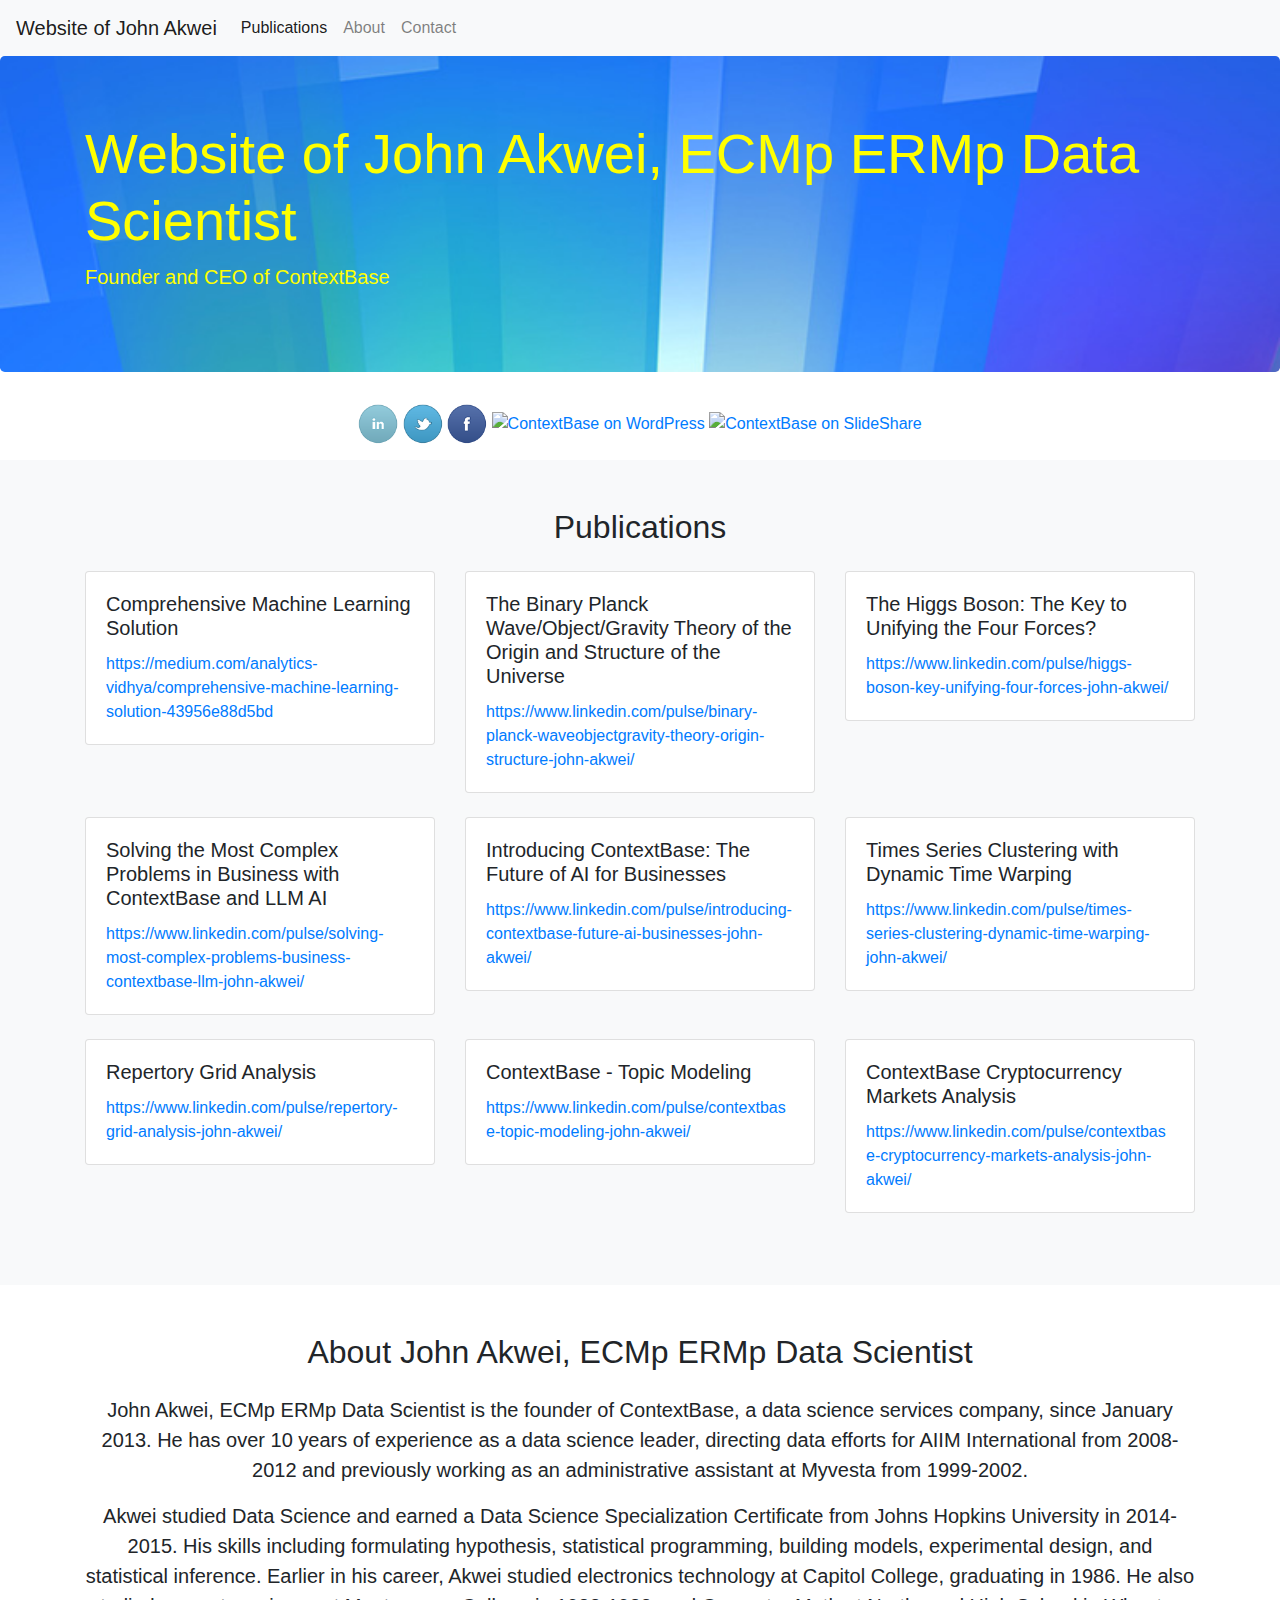
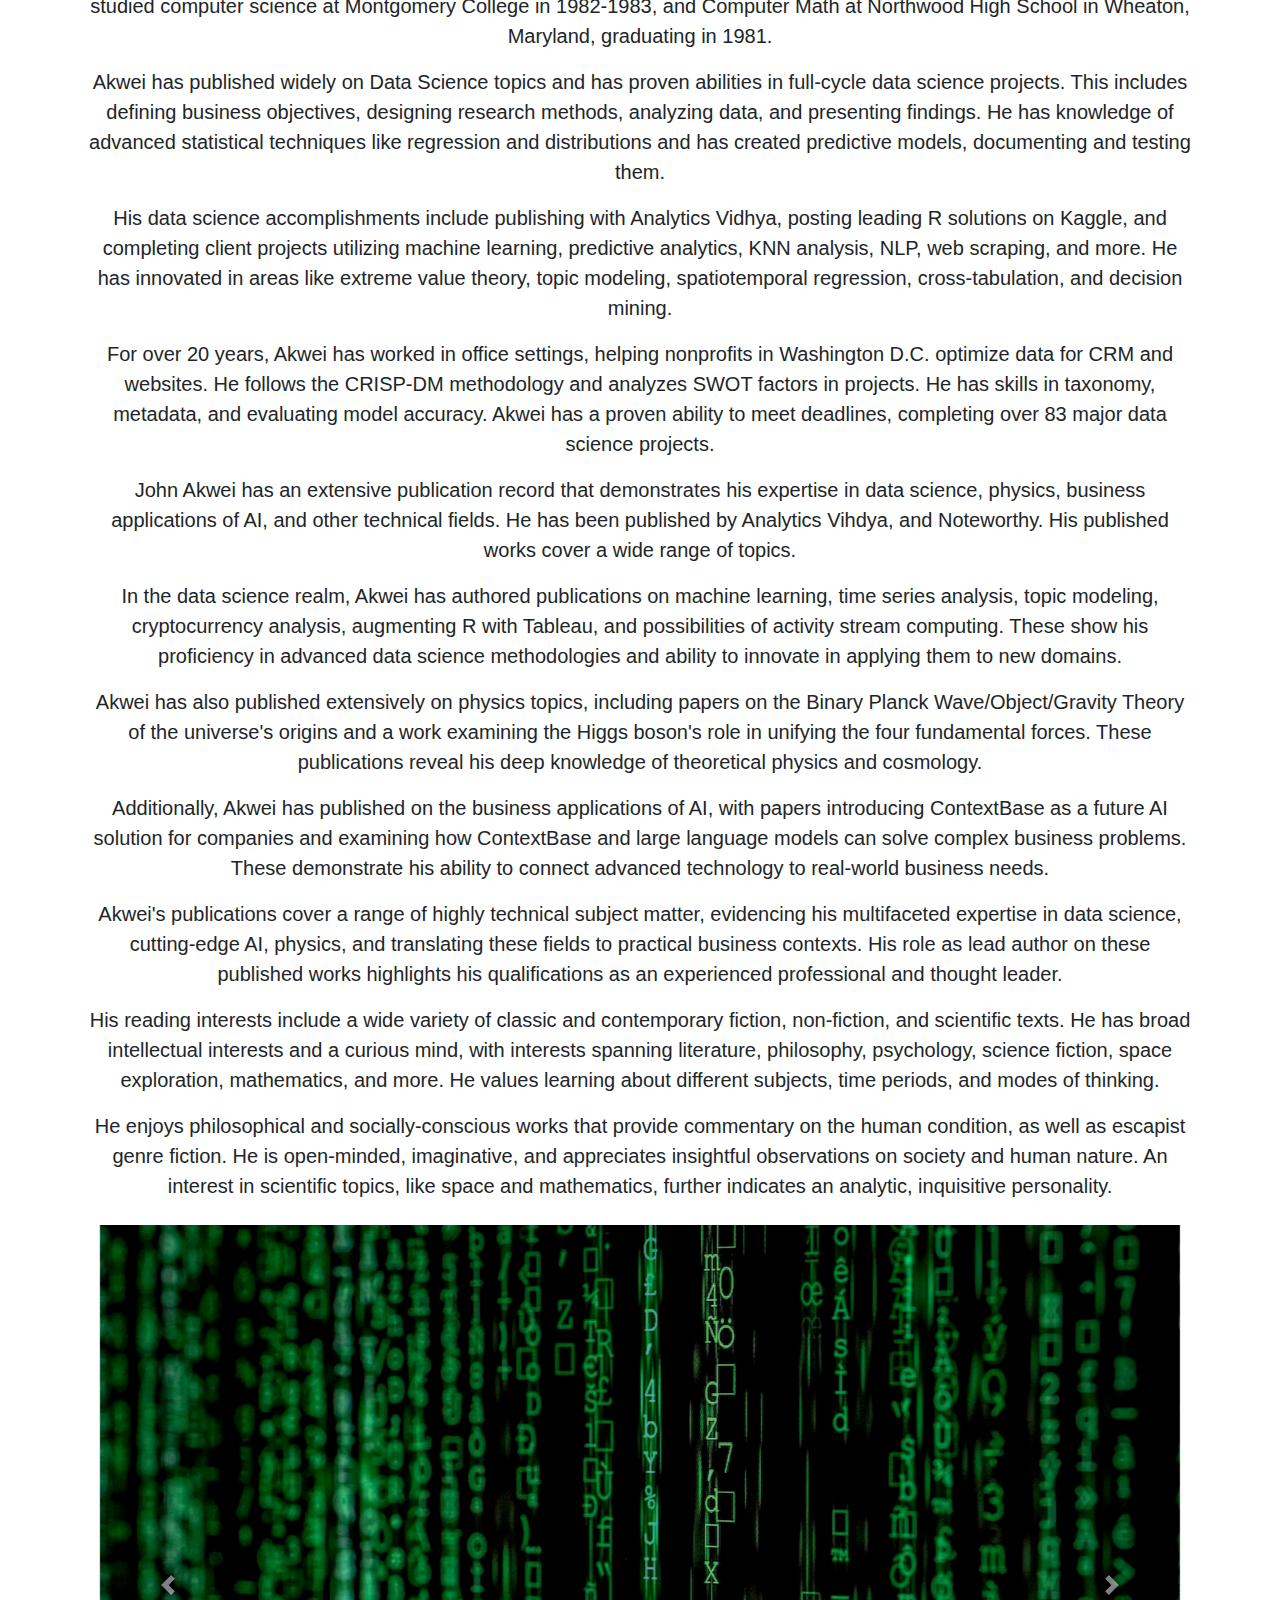
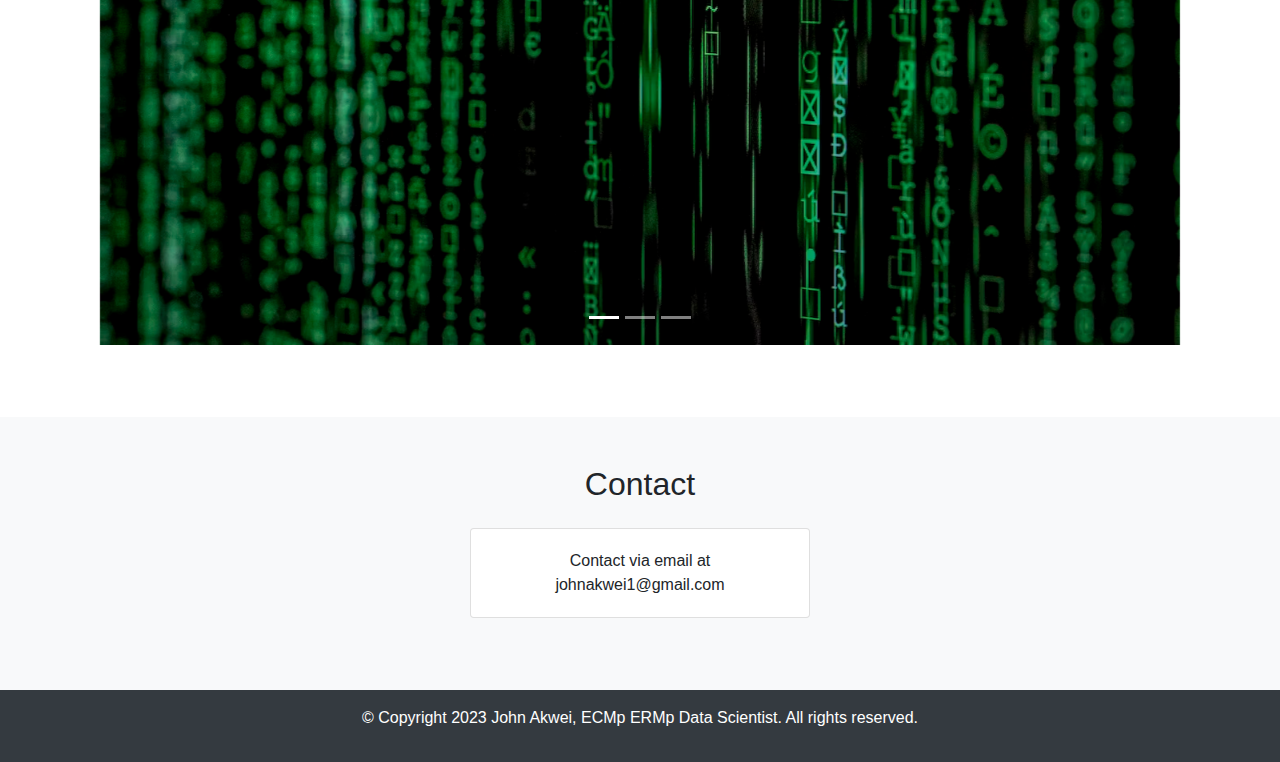
==== index.html @ b3f2490e "Update index.html" ====
<!DOCTYPE HTML>

<html>

<head>
<title>ContextBase</title>
<meta http-equiv="content-type" content="text/html; charset=utf-8" />
<meta name="description" content="ContextBase Website" />
<meta name="keywords" content="John Akwei, John St. Clair Akwei, j363j, ContextBase, AI, Artificial Intelligence, LLM, Data Scientist, R Language, Consulting, RStudio, Github, Shinyapps, ShinyDashboard, Rmd" />
<link rel="stylesheet" href="https://maxcdn.bootstrapcdn.com/bootstrap/4.0.0/css/bootstrap.min.css">
<script src="https://code.jquery.com/jquery-3.2.1.slim.min.js"></script>
<script src="https://maxcdn.bootstrapcdn.com/bootstrap/4.0.0/js/bootstrap.min.js"></script>
</head>

<body>
<!-- Navigation -->
<nav class="navbar navbar-expand-lg navbar-light bg-light">
  <a class="navbar-brand" href="#">Website of John Akwei</a>
  <button class="navbar-toggler" type="button" data-toggle="collapse" data-target="#navbarNav" aria-controls="navbarNav" aria-expanded="false" aria-label="Toggle navigation">
    <span class="navbar-toggler-icon"></span>
  </button>

  <div class="collapse navbar-collapse" id="navbarNav">
    <ul class="navbar-nav">
      <li class="nav-item active">
        <a class="nav-link" href="#publications">Publications<span class="sr-only">(current)</span></a>
      </li>
      <li class="nav-item">
        <a class="nav-link" href="#about">About</a>
      </li>
      <li class="nav-item">
        <a class="nav-link" href="#contact">Contact</a>
      </li>
    </ul>
  </div>
</nav>

<!-- Header -->
<!--<header class="jumbotron" style="background-image: url('https://images.unsplash.com/photo-1517694712202-14dd9538aa97?ixlib=rb-1.2.1&ixid=eyJhcHBfaWQiOjEyMDd9&auto=format&fit=crop&w=1350&q=80'); background-size: cover; color: yellow;">-->
<header class="jumbotron" style="background-image: url('images/crystal.jpg'); background-size: cover; color: yellow;">
  <div class="container">
    <h1 class="display-4">Website of John Akwei, ECMp ERMp Data Scientist</h1>
    <p class="lead">Founder and CEO of ContextBase</p>
  </div>
</header>

<!-- Social Media Buttons -->
<div class="container">
<p><center><a href="http://www.linkedin.com/company/contextbase" target="_blank"><img width="40" height="40" alt="ContextBase on LinkedIn" src="images/linkedin-icon.png" border="0"></a>
<a href="https://twitter.com/JohnAkwei" target="_blank"><img width="40" height="40" alt="ContextBase on Twitter" src="images/twitter-icon.png" border="0"></a>
<a href="http://www.facebook.com/Contextbase" target="_blank"><img width="40" height="40" alt="ContextBase on Facebook" src="images/facebook-icon.png" border="0"></a>
<a href="http://www.johnakwei1.wordpress.com" target="_blank"><img width="40" height="40" alt="ContextBase on WordPress" src="http://icons.iconarchive.com/icons/custom-icon-design/pretty-social-media/256/wordpress-icon.png" border="0"></a>
<a href="http://www.slideshare.net/JohnAkwei" target="_blank"><img width="40" height="40" alt="ContextBase on SlideShare" src="http://icons.iconarchive.com/icons/danleech/simple/1024/slideshare-icon.png" border="0"></a></center></p>
</div>

<!-- Publications -->
<section id="publications" class="bg-light py-5">
  <div class="container">
    <h2 class="text-center mb-4">Publications</h2>

    <div class="row">
      <div class="col-md-4">
        <div class="card mb-4 box-shadow">
          <div class="card-body">
            <h5 class="card-title">Comprehensive Machine Learning Solution</h5>
            <p class="card-text"><a href="https://medium.com/analytics-vidhya/comprehensive-machine-learning-solution-43956e88d5bd" target="_blank">https://medium.com/analytics-vidhya/comprehensive-machine-learning-solution-43956e88d5bd</a></p>
          </div>
        </div>
      </div>

      <div class="col-md-4">
        <div class="card mb-4 box-shadow">
          <div class="card-body">
            <h5 class="card-title">The Binary Planck Wave/Object/Gravity Theory of the Origin and Structure of the Universe</h5>  
            <p class="card-text"><a href="https://www.linkedin.com/pulse/binary-planck-waveobjectgravity-theory-origin-structure-john-akwei/" target="_blank">https://www.linkedin.com/pulse/binary-planck-waveobjectgravity-theory-origin-structure-john-akwei/</a></p>
          </div>
        </div>
      </div>
      
      <div class="col-md-4">
        <div class="card mb-4 box-shadow">
          <div class="card-body">
            <h5 class="card-title">The Higgs Boson: The Key to Unifying the Four Forces?</h5>
            <p class="card-text"><a href="https://www.linkedin.com/pulse/higgs-boson-key-unifying-four-forces-john-akwei/" target="_blank">https://www.linkedin.com/pulse/higgs-boson-key-unifying-four-forces-john-akwei/</a></p>
          </div>
        </div>
      </div>
    </div>

     <div class="row">
      <div class="col-md-4">
        <div class="card mb-4 box-shadow">
          <div class="card-body">
            <h5 class="card-title">Solving the Most Complex Problems in Business with ContextBase and LLM AI</h5>
            <p class="card-text"><a href="https://www.linkedin.com/pulse/solving-most-complex-problems-business-contextbase-llm-john-akwei/" target="_blank">https://www.linkedin.com/pulse/solving-most-complex-problems-business-contextbase-llm-john-akwei/</a></p>
          </div>
        </div>
      </div>

      <div class="col-md-4">
        <div class="card mb-4 box-shadow">
          <div class="card-body">
            <h5 class="card-title">Introducing ContextBase: The Future of AI for Businesses</h5>  
            <p class="card-text"><a href="https://www.linkedin.com/pulse/introducing-contextbase-future-ai-businesses-john-akwei/" target="_blank">https://www.linkedin.com/pulse/introducing-contextbase-future-ai-businesses-john-akwei/</a></p>
          </div>
        </div>
      </div>
      
      <div class="col-md-4">
        <div class="card mb-4 box-shadow">
          <div class="card-body">
            <h5 class="card-title">Times Series Clustering with Dynamic Time Warping</h5>
            <p class="card-text"><a href="https://www.linkedin.com/pulse/times-series-clustering-dynamic-time-warping-john-akwei/" target="_blank">https://www.linkedin.com/pulse/times-series-clustering-dynamic-time-warping-john-akwei/</a></p>
          </div>
        </div>
      </div>
    </div>

     <div class="row">
      <div class="col-md-4">
        <div class="card mb-4 box-shadow">
          <div class="card-body">
            <h5 class="card-title">Repertory Grid Analysis</h5>
            <p class="card-text"><a href="https://www.linkedin.com/pulse/repertory-grid-analysis-john-akwei/" target="_blank">https://www.linkedin.com/pulse/repertory-grid-analysis-john-akwei/</a></p>
          </div>
        </div>
      </div>

      <div class="col-md-4">
        <div class="card mb-4 box-shadow">
          <div class="card-body">
            <h5 class="card-title">ContextBase - Topic Modeling</h5>  
            <p class="card-text"><a href="https://www.linkedin.com/pulse/contextbase-topic-modeling-john-akwei/" target="_blank">https://www.linkedin.com/pulse/contextbase-topic-modeling-john-akwei/</a></p>
          </div>
        </div>
      </div>
      
      <div class="col-md-4">
        <div class="card mb-4 box-shadow">
          <div class="card-body">
            <h5 class="card-title">ContextBase Cryptocurrency Markets Analysis</h5>
            <p class="card-text"><a href="https://www.linkedin.com/pulse/contextbase-cryptocurrency-markets-analysis-john-akwei/" target="_blank">https://www.linkedin.com/pulse/contextbase-cryptocurrency-markets-analysis-john-akwei/</a></p>
          </div>
        </div>
      </div>
    </div>

  </div>
</section>

<!-- About -->
<section id="about" class="py-5">
  <div class="container">
    <h2 class="text-center mb-4">About John Akwei, ECMp ERMp Data Scientist</h2>
    <p class="lead text-center">John Akwei, ECMp ERMp Data Scientist is the founder of ContextBase, a data science services company, since January 2013. He has over 10 years of experience as a data science leader, directing data efforts for AIIM International from 2008-2012 and previously working as an administrative assistant at Myvesta from 1999-2002.</p>

<p class="lead text-center">Akwei studied Data Science and earned a Data Science Specialization Certificate from Johns Hopkins University in 2014-2015. His skills including formulating hypothesis, statistical programming, building models, experimental design, and statistical inference. Earlier in his career, Akwei studied electronics technology at Capitol College, graduating in 1986. He also studied computer science at Montgomery College in 1982-1983, and Computer Math at Northwood High School in Wheaton, Maryland, graduating in 1981.</p>

<p class="lead text-center">Akwei has published widely on Data Science topics and has proven abilities in full-cycle data science projects. This includes defining business objectives, designing research methods, analyzing data, and presenting findings. He has knowledge of advanced statistical techniques like regression and distributions and has created predictive models, documenting and testing them.</p>

<p class="lead text-center">His data science accomplishments include publishing with Analytics Vidhya, posting leading R solutions on Kaggle, and completing client projects utilizing machine learning, predictive analytics, KNN analysis, NLP, web scraping, and more. He has innovated in areas like extreme value theory, topic modeling, spatiotemporal regression, cross-tabulation, and decision mining.</p>

<p class="lead text-center">For over 20 years, Akwei has worked in office settings, helping nonprofits in Washington D.C. optimize data for CRM and websites. He follows the CRISP-DM methodology and analyzes SWOT factors in projects. He has skills in taxonomy, metadata, and evaluating model accuracy. Akwei has a proven ability to meet deadlines, completing over 83 major data science projects.</p>

<p class="lead text-center">John Akwei has an extensive publication record that demonstrates his expertise in data science, physics, business applications of AI, and other technical fields. He has been published by Analytics Vihdya, and Noteworthy. His published works cover a wide range of topics.</p>

<p class="lead text-center">In the data science realm, Akwei has authored publications on machine learning, time series analysis, topic modeling, cryptocurrency analysis, augmenting R with Tableau, and possibilities of activity stream computing. These show his proficiency in advanced data science methodologies and ability to innovate in applying them to new domains.</p>

<p class="lead text-center">Akwei has also published extensively on physics topics, including papers on the Binary Planck Wave/Object/Gravity Theory of the universe's origins and a work examining the Higgs boson's role in unifying the four fundamental forces. These publications reveal his deep knowledge of theoretical physics and cosmology.</p>

<p class="lead text-center">Additionally, Akwei has published on the business applications of AI, with papers introducing ContextBase as a future AI solution for companies and examining how ContextBase and large language models can solve complex business problems. These demonstrate his ability to connect advanced technology to real-world business needs.</p>

<p class="lead text-center">Akwei's publications cover a range of highly technical subject matter, evidencing his multifaceted expertise in data science, cutting-edge AI, physics, and translating these fields to practical business contexts. His role as lead author on these published works highlights his qualifications as an experienced professional and thought leader.</p>

<p class="lead text-center">His reading interests include a wide variety of classic and contemporary fiction, non-fiction, and scientific texts. He has broad intellectual interests and a curious mind, with interests spanning literature, philosophy, psychology, science fiction, space exploration, mathematics, and more. He values learning about different subjects, time periods, and modes of thinking.</p>

<p class="lead text-center">He enjoys philosophical and socially-conscious works that provide commentary on the human condition, as well as escapist genre fiction. He is open-minded, imaginative, and appreciates insightful observations on society and human nature. An interest in scientific topics, like space and mathematics, further indicates an analytic, inquisitive personality.</p>

    <div id="carouselIndicators" class="carousel slide my-4" data-ride="carousel">
      <ol class="carousel-indicators">
        <li data-target="#carouselIndicators" data-slide-to="0" class="active"></li>
        <li data-target="#carouselIndicators" data-slide-to="1"></li>
        <li data-target="#carouselIndicators" data-slide-to="2"></li>
      </ol>
      <div class="carousel-inner">
        <div class="carousel-item active">
          <img class="container" src="images/photo-1526374965328-7f61d4dc18c5.avif" alt="First slide">
        </div>
        <div class="carousel-item">
          <img class="container" src="images/photo-1498050108023-c5249f4df085.avif" alt="Second slide">
        </div>
        <div class="carousel-item">
          <img class="container" src="images/photo-1517694712202-14dd9538aa97.avif" alt="Third slide">
        </div>
      </div>
      <a class="carousel-control-prev" href="#carouselIndicators" role="button" data-slide="prev">
        <span class="carousel-control-prev-icon" aria-hidden="true"></span>
        <span class="sr-only">Previous</span>
      </a>
      <a class="carousel-control-next" href="#carouselIndicators" role="button" data-slide="next">
        <span class="carousel-control-next-icon" aria-hidden="true"></span>
        <span class="sr-only">Next</span>
      </a>
    </div>

  </div>
</section>

<!-- Contact -->
<section id="contact" class="bg-light py-5">
  <div class="container">
    <h2 class="text-center mb-4">Contact</h2>

    <center>
    <div class="col-md-4">
        <div class="card mb-4 box-shadow">
          <div class="card-body">
            <p class="card-text">Contact via email at johnakwei1@gmail.com</p>
          </div>
        </div>
    </div>
    </center>
    
    <!-- <form action="mailto:johnakwei1@gmail.com" method="post" enctype="text/plain">
      <div class="form-group">
        <label for="Name">Name</label>
        <input type="text" class="form-control" id="Name">
      </div>

      <div class="form-group">
        <label for="Email">Email</label>
        <input type="email" class="form-control" id="Email">
      </div>
      
      <div class="form-group">
        <label for="Message">Message</label>
        <textarea class="form-control" id="Message" rows="3"></textarea>
      </div>

      <button type="submit" class="btn btn-primary btn-block">Submit</button>
    </form>  -->
  </div>
</section>

<!-- Footer -->
<footer class="py-3 bg-dark text-white">
  <div class="container">
    <p class="text-center">
      &copy; Copyright 2023 John Akwei, ECMp ERMp Data Scientist. All rights reserved.
    </p> 
  </div>
</footer>

<!-- The key changes:

- Use Bootstrap for responsive navbar, grids, cards and forms 
- Add carousel for images
- Improve styling and spacing with sections, bg colors, py-5 etc
- Simplify content
- Use Unsplash images for demo
- Add contact form

This improves the overall responsive design, styling, content structure and interactivity. Additional enhancements could be made as well. -->

</body>
</html>
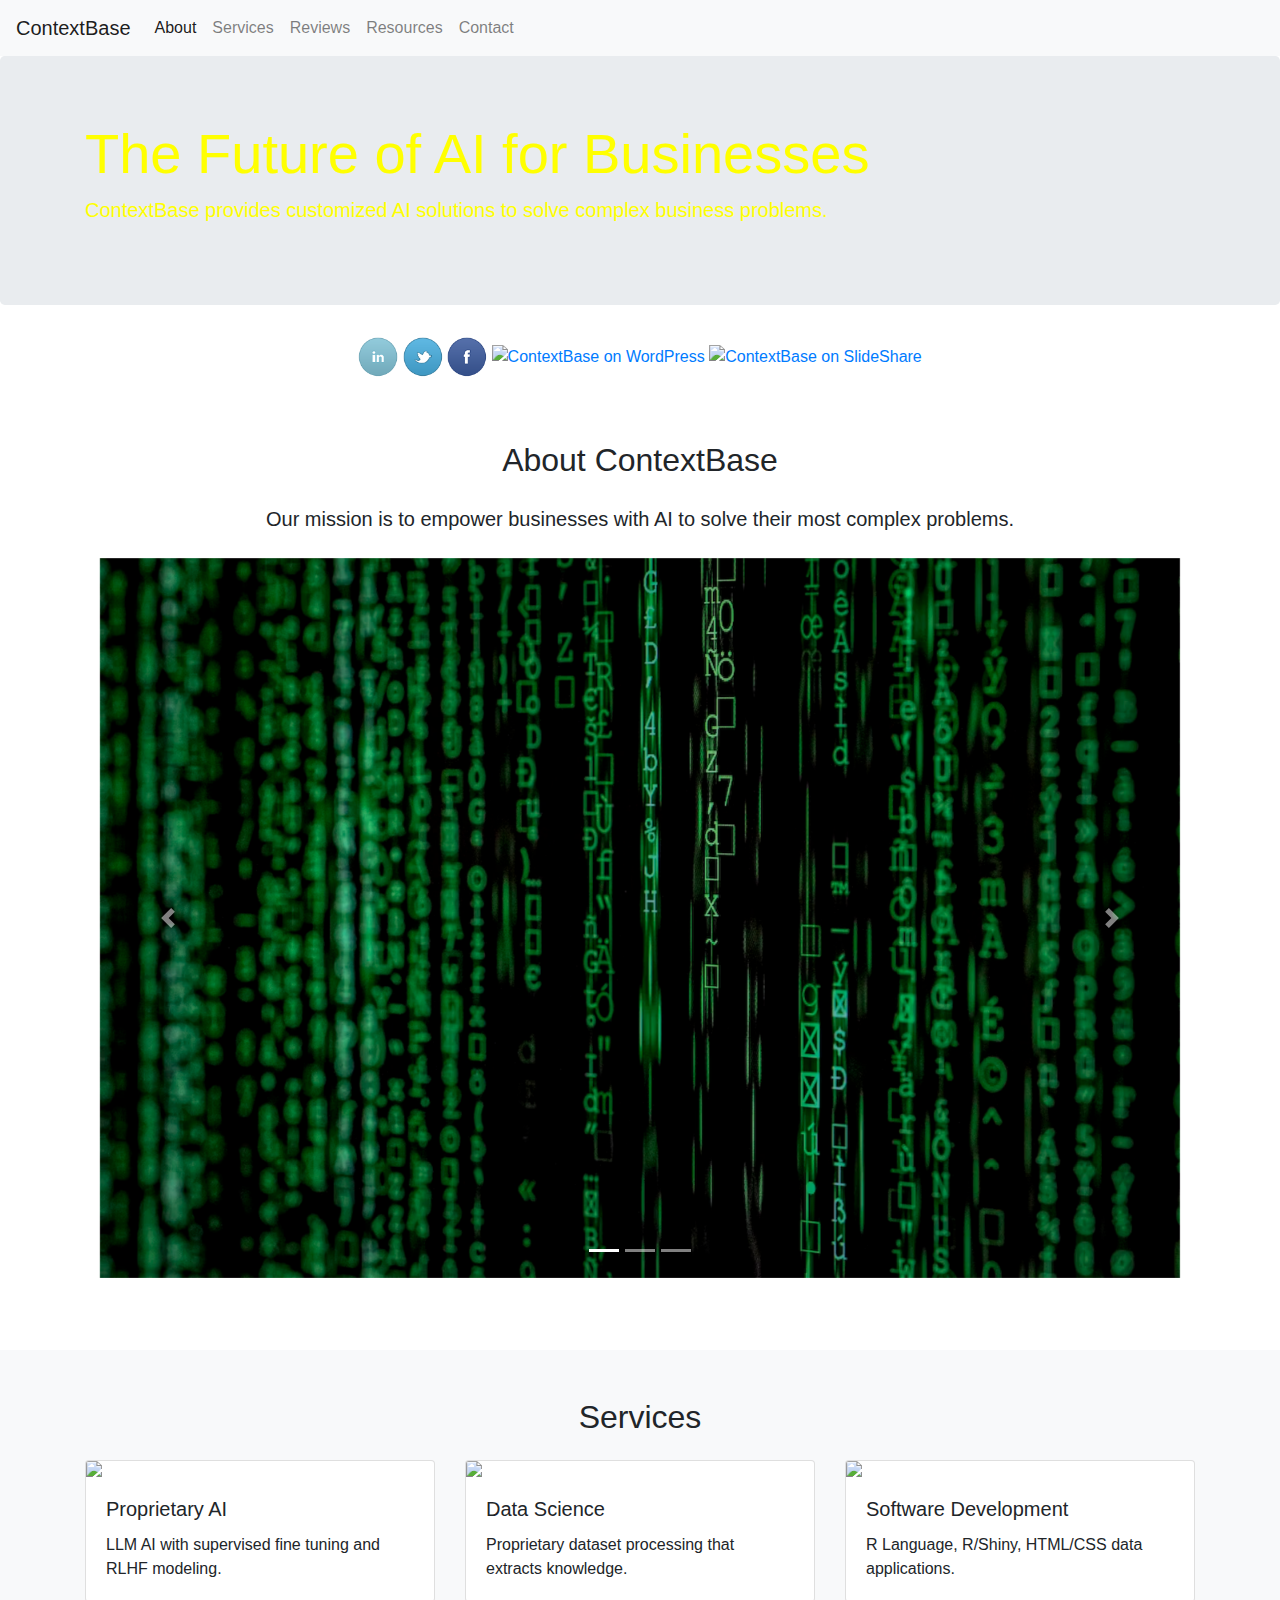
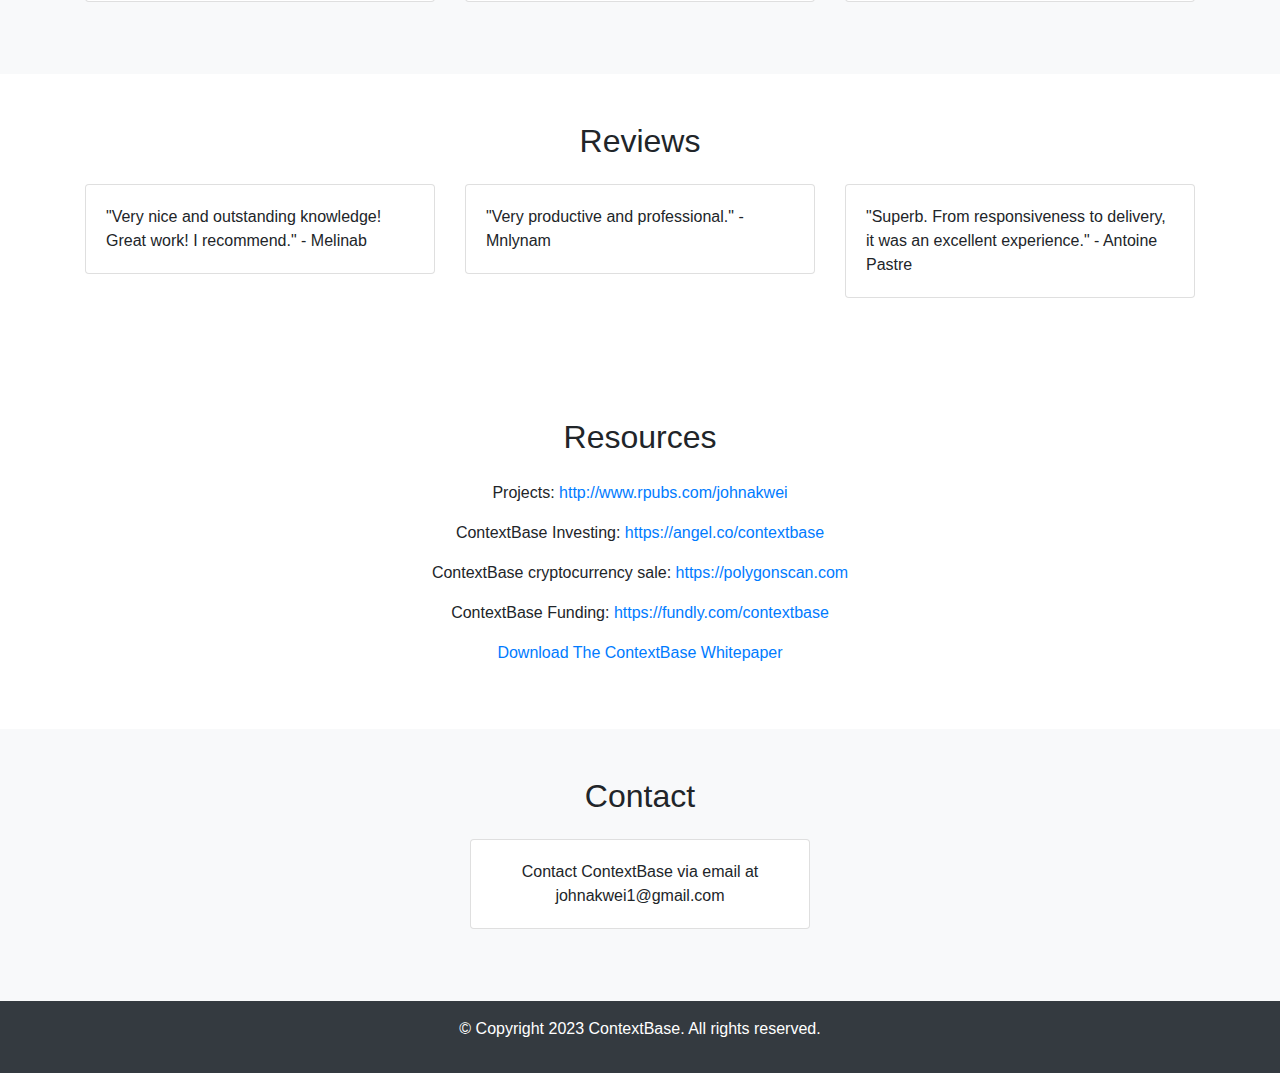
==== commit e1693060: "Update index.html" ====
--- a/index.html
+++ b/index.html
@@ -6,7 +6,7 @@
 <title>ContextBase</title>
 <meta http-equiv="content-type" content="text/html; charset=utf-8" />
 <meta name="description" content="ContextBase Website" />
-<meta name="keywords" content="John Akwei, John St. Clair Akwei, j363j, ContextBase, AI, Artificial Intelligence, LLM, Data Scientist, R Language, Consulting, RStudio, Github, Shinyapps, ShinyDashboard, Rmd" />
+<meta name="keywords" content="John Akwei, ContextBase, AI, Artificial Intelligence, Proprietary AI, LLM, SFT, RLHF, Data Science, R Language, Consulting, RStudio, Github, Shinyapps, ShinyDashboard, Rmd" />
 <link rel="stylesheet" href="https://maxcdn.bootstrapcdn.com/bootstrap/4.0.0/css/bootstrap.min.css">
 <script src="https://code.jquery.com/jquery-3.2.1.slim.min.js"></script>
 <script src="https://maxcdn.bootstrapcdn.com/bootstrap/4.0.0/js/bootstrap.min.js"></script>
@@ -15,7 +15,7 @@
 <body>
 <!-- Navigation -->
 <nav class="navbar navbar-expand-lg navbar-light bg-light">
-  <a class="navbar-brand" href="#">Website of John Akwei</a>
+  <a class="navbar-brand" href="#">ContextBase</a>
   <button class="navbar-toggler" type="button" data-toggle="collapse" data-target="#navbarNav" aria-controls="navbarNav" aria-expanded="false" aria-label="Toggle navigation">
     <span class="navbar-toggler-icon"></span>
   </button>
@@ -23,10 +23,16 @@
   <div class="collapse navbar-collapse" id="navbarNav">
     <ul class="navbar-nav">
       <li class="nav-item active">
-        <a class="nav-link" href="#publications">Publications<span class="sr-only">(current)</span></a>
-      </li>
-      <li class="nav-item">
-        <a class="nav-link" href="#about">About</a>
+        <a class="nav-link" href="#about">About <span class="sr-only">(current)</span></a>
+      </li>
+      <li class="nav-item">
+        <a class="nav-link" href="#services">Services</a>
+      </li>
+      <li class="nav-item">
+        <a class="nav-link" href="#reviews">Reviews</a>
+      </li>
+      <li class="nav-item">
+        <a class="nav-link" href="#resources">Resources</a>
       </li>
       <li class="nav-item">
         <a class="nav-link" href="#contact">Contact</a>
@@ -36,11 +42,10 @@
 </nav>
 
 <!-- Header -->
-<!--<header class="jumbotron" style="background-image: url('https://images.unsplash.com/photo-1517694712202-14dd9538aa97?ixlib=rb-1.2.1&ixid=eyJhcHBfaWQiOjEyMDd9&auto=format&fit=crop&w=1350&q=80'); background-size: cover; color: yellow;">-->
-<header class="jumbotron" style="background-image: url('images/crystal.jpg'); background-size: cover; color: yellow;">
-  <div class="container">
-    <h1 class="display-4">Website of John Akwei, ECMp ERMp Data Scientist</h1>
-    <p class="lead">Founder and CEO of ContextBase</p>
+<header class="jumbotron" style="background-image: url('https://images.unsplash.com/photo-1517694712202-14dd9538aa97?ixlib=rb-1.2.1&ixid=eyJhcHBfaWQiOjEyMDd9&auto=format&fit=crop&w=1350&q=80'); background-size: cover; color: yellow;">
+  <div class="container">
+    <h1 class="display-4">The Future of AI for Businesses</h1>
+    <p class="lead">ContextBase provides customized AI solutions to solve complex business problems.</p>
   </div>
 </header>
 
@@ -53,128 +58,11 @@
 <a href="http://www.slideshare.net/JohnAkwei" target="_blank"><img width="40" height="40" alt="ContextBase on SlideShare" src="http://icons.iconarchive.com/icons/danleech/simple/1024/slideshare-icon.png" border="0"></a></center></p>
 </div>
 
-<!-- Publications -->
-<section id="publications" class="bg-light py-5">
-  <div class="container">
-    <h2 class="text-center mb-4">Publications</h2>
-
-    <div class="row">
-      <div class="col-md-4">
-        <div class="card mb-4 box-shadow">
-          <div class="card-body">
-            <h5 class="card-title">Comprehensive Machine Learning Solution</h5>
-            <p class="card-text"><a href="https://medium.com/analytics-vidhya/comprehensive-machine-learning-solution-43956e88d5bd" target="_blank">https://medium.com/analytics-vidhya/comprehensive-machine-learning-solution-43956e88d5bd</a></p>
-          </div>
-        </div>
-      </div>
-
-      <div class="col-md-4">
-        <div class="card mb-4 box-shadow">
-          <div class="card-body">
-            <h5 class="card-title">The Binary Planck Wave/Object/Gravity Theory of the Origin and Structure of the Universe</h5>  
-            <p class="card-text"><a href="https://www.linkedin.com/pulse/binary-planck-waveobjectgravity-theory-origin-structure-john-akwei/" target="_blank">https://www.linkedin.com/pulse/binary-planck-waveobjectgravity-theory-origin-structure-john-akwei/</a></p>
-          </div>
-        </div>
-      </div>
-      
-      <div class="col-md-4">
-        <div class="card mb-4 box-shadow">
-          <div class="card-body">
-            <h5 class="card-title">The Higgs Boson: The Key to Unifying the Four Forces?</h5>
-            <p class="card-text"><a href="https://www.linkedin.com/pulse/higgs-boson-key-unifying-four-forces-john-akwei/" target="_blank">https://www.linkedin.com/pulse/higgs-boson-key-unifying-four-forces-john-akwei/</a></p>
-          </div>
-        </div>
-      </div>
-    </div>
-
-     <div class="row">
-      <div class="col-md-4">
-        <div class="card mb-4 box-shadow">
-          <div class="card-body">
-            <h5 class="card-title">Solving the Most Complex Problems in Business with ContextBase and LLM AI</h5>
-            <p class="card-text"><a href="https://www.linkedin.com/pulse/solving-most-complex-problems-business-contextbase-llm-john-akwei/" target="_blank">https://www.linkedin.com/pulse/solving-most-complex-problems-business-contextbase-llm-john-akwei/</a></p>
-          </div>
-        </div>
-      </div>
-
-      <div class="col-md-4">
-        <div class="card mb-4 box-shadow">
-          <div class="card-body">
-            <h5 class="card-title">Introducing ContextBase: The Future of AI for Businesses</h5>  
-            <p class="card-text"><a href="https://www.linkedin.com/pulse/introducing-contextbase-future-ai-businesses-john-akwei/" target="_blank">https://www.linkedin.com/pulse/introducing-contextbase-future-ai-businesses-john-akwei/</a></p>
-          </div>
-        </div>
-      </div>
-      
-      <div class="col-md-4">
-        <div class="card mb-4 box-shadow">
-          <div class="card-body">
-            <h5 class="card-title">Times Series Clustering with Dynamic Time Warping</h5>
-            <p class="card-text"><a href="https://www.linkedin.com/pulse/times-series-clustering-dynamic-time-warping-john-akwei/" target="_blank">https://www.linkedin.com/pulse/times-series-clustering-dynamic-time-warping-john-akwei/</a></p>
-          </div>
-        </div>
-      </div>
-    </div>
-
-     <div class="row">
-      <div class="col-md-4">
-        <div class="card mb-4 box-shadow">
-          <div class="card-body">
-            <h5 class="card-title">Repertory Grid Analysis</h5>
-            <p class="card-text"><a href="https://www.linkedin.com/pulse/repertory-grid-analysis-john-akwei/" target="_blank">https://www.linkedin.com/pulse/repertory-grid-analysis-john-akwei/</a></p>
-          </div>
-        </div>
-      </div>
-
-      <div class="col-md-4">
-        <div class="card mb-4 box-shadow">
-          <div class="card-body">
-            <h5 class="card-title">ContextBase - Topic Modeling</h5>  
-            <p class="card-text"><a href="https://www.linkedin.com/pulse/contextbase-topic-modeling-john-akwei/" target="_blank">https://www.linkedin.com/pulse/contextbase-topic-modeling-john-akwei/</a></p>
-          </div>
-        </div>
-      </div>
-      
-      <div class="col-md-4">
-        <div class="card mb-4 box-shadow">
-          <div class="card-body">
-            <h5 class="card-title">ContextBase Cryptocurrency Markets Analysis</h5>
-            <p class="card-text"><a href="https://www.linkedin.com/pulse/contextbase-cryptocurrency-markets-analysis-john-akwei/" target="_blank">https://www.linkedin.com/pulse/contextbase-cryptocurrency-markets-analysis-john-akwei/</a></p>
-          </div>
-        </div>
-      </div>
-    </div>
-
-  </div>
-</section>
-
 <!-- About -->
 <section id="about" class="py-5">
   <div class="container">
-    <h2 class="text-center mb-4">About John Akwei, ECMp ERMp Data Scientist</h2>
-    <p class="lead text-center">John Akwei, ECMp ERMp Data Scientist is the founder of ContextBase, a data science services company, since January 2013. He has over 10 years of experience as a data science leader, directing data efforts for AIIM International from 2008-2012 and previously working as an administrative assistant at Myvesta from 1999-2002.</p>
-
-<p class="lead text-center">Akwei studied Data Science and earned a Data Science Specialization Certificate from Johns Hopkins University in 2014-2015. His skills including formulating hypothesis, statistical programming, building models, experimental design, and statistical inference. Earlier in his career, Akwei studied electronics technology at Capitol College, graduating in 1986. He also studied computer science at Montgomery College in 1982-1983, and Computer Math at Northwood High School in Wheaton, Maryland, graduating in 1981.</p>
-
-<p class="lead text-center">Akwei has published widely on Data Science topics and has proven abilities in full-cycle data science projects. This includes defining business objectives, designing research methods, analyzing data, and presenting findings. He has knowledge of advanced statistical techniques like regression and distributions and has created predictive models, documenting and testing them.</p>
-
-<p class="lead text-center">His data science accomplishments include publishing with Analytics Vidhya, posting leading R solutions on Kaggle, and completing client projects utilizing machine learning, predictive analytics, KNN analysis, NLP, web scraping, and more. He has innovated in areas like extreme value theory, topic modeling, spatiotemporal regression, cross-tabulation, and decision mining.</p>
-
-<p class="lead text-center">For over 20 years, Akwei has worked in office settings, helping nonprofits in Washington D.C. optimize data for CRM and websites. He follows the CRISP-DM methodology and analyzes SWOT factors in projects. He has skills in taxonomy, metadata, and evaluating model accuracy. Akwei has a proven ability to meet deadlines, completing over 83 major data science projects.</p>
-
-<p class="lead text-center">John Akwei has an extensive publication record that demonstrates his expertise in data science, physics, business applications of AI, and other technical fields. He has been published by Analytics Vihdya, and Noteworthy. His published works cover a wide range of topics.</p>
-
-<p class="lead text-center">In the data science realm, Akwei has authored publications on machine learning, time series analysis, topic modeling, cryptocurrency analysis, augmenting R with Tableau, and possibilities of activity stream computing. These show his proficiency in advanced data science methodologies and ability to innovate in applying them to new domains.</p>
-
-<p class="lead text-center">Akwei has also published extensively on physics topics, including papers on the Binary Planck Wave/Object/Gravity Theory of the universe's origins and a work examining the Higgs boson's role in unifying the four fundamental forces. These publications reveal his deep knowledge of theoretical physics and cosmology.</p>
-
-<p class="lead text-center">Additionally, Akwei has published on the business applications of AI, with papers introducing ContextBase as a future AI solution for companies and examining how ContextBase and large language models can solve complex business problems. These demonstrate his ability to connect advanced technology to real-world business needs.</p>
-
-<p class="lead text-center">Akwei's publications cover a range of highly technical subject matter, evidencing his multifaceted expertise in data science, cutting-edge AI, physics, and translating these fields to practical business contexts. His role as lead author on these published works highlights his qualifications as an experienced professional and thought leader.</p>
-
-<p class="lead text-center">His reading interests include a wide variety of classic and contemporary fiction, non-fiction, and scientific texts. He has broad intellectual interests and a curious mind, with interests spanning literature, philosophy, psychology, science fiction, space exploration, mathematics, and more. He values learning about different subjects, time periods, and modes of thinking.</p>
-
-<p class="lead text-center">He enjoys philosophical and socially-conscious works that provide commentary on the human condition, as well as escapist genre fiction. He is open-minded, imaginative, and appreciates insightful observations on society and human nature. An interest in scientific topics, like space and mathematics, further indicates an analytic, inquisitive personality.</p>
+    <h2 class="text-center mb-4">About ContextBase</h2>
+    <p class="lead text-center">Our mission is to empower businesses with AI to solve their most complex problems.</p>
 
     <div id="carouselIndicators" class="carousel slide my-4" data-ride="carousel">
       <ol class="carousel-indicators">
@@ -206,6 +94,96 @@
   </div>
 </section>
 
+<!-- Services -->
+<section id="services" class="bg-light py-5">
+  <div class="container">
+    <h2 class="text-center mb-4">Services</h2>
+
+    <div class="row">
+      <div class="col-md-4">
+        <div class="card mb-4 box-shadow">
+          <img class="card-img-top" src="https://images.unsplash.com/photo-1526374965328-7f61d4dc18c5?ixlib=rb-1.2.1&ixid=eyJhcHBfaWQiOjEyMDd9&auto=format&fit=crop&w=1350&q=80">
+          <div class="card-body">
+            <h5 class="card-title">Proprietary AI</h5>
+            <p class="card-text">LLM AI with supervised fine tuning and RLHF modeling.</p>
+          </div>
+        </div>
+      </div>
+
+      <div class="col-md-4">
+        <div class="card mb-4 box-shadow">
+          <img class="card-img-top" src="https://images.unsplash.com/photo-1498050108023-c5249f4df085?ixlib=rb-1.2.1&ixid=eyJhcHBfaWQiOjEyMDd9&auto=format&fit=crop&w=1352&q=80">
+          <div class="card-body">
+            <h5 class="card-title">Data Science</h5>  
+            <p class="card-text">Proprietary dataset processing that extracts knowledge.</p>
+          </div>
+        </div>
+      </div>
+      
+      <div class="col-md-4">
+        <div class="card mb-4 box-shadow">
+          <img class="card-img-top" src="https://images.unsplash.com/photo-1517694712202-14dd9538aa97?ixlib=rb-1.2.1&auto=format&fit=crop&w=1350&q=80">
+          <div class="card-body">
+            <h5 class="card-title">Software Development</h5>
+            <p class="card-text">R Language, R/Shiny, HTML/CSS data applications.</p>
+          </div>
+        </div>
+      </div>
+    </div>
+
+  </div>
+</section>
+
+<!-- Reviews -->
+<section id="reviews" class="py-5">
+  <div class="container">
+    <h2 class="text-center mb-4">Reviews</h2>
+
+    <div class="row">
+      <div class="col-md-4">
+        <div class="card mb-4 box-shadow">
+          <div class="card-body">
+            <p class="card-text">"Very nice and outstanding knowledge! Great work! I recommend." - Melinab</p>
+          </div>
+        </div>
+      </div>
+
+      <div class="col-md-4">
+        <div class="card mb-4 box-shadow">
+          <div class="card-body">
+            <p class="card-text">"Very productive and professional." - Mnlynam</p>
+          </div>
+        </div>
+      </div>
+
+      <div class="col-md-4">
+        <div class="card mb-4 box-shadow">
+          <div class="card-body">
+            <p class="card-text">"Superb. From responsiveness to delivery, it was an excellent experience." - Antoine Pastre</p>
+          </div>
+        </div>
+      </div>
+
+    </div>
+
+  </div>
+</section>
+
+<!-- Resources -->
+<section id="resources" class="py-5">
+<div class="container">
+<h2 class="text-center mb-4">Resources</h2>
+<center>
+<p>Projects: <a href="http://www.rpubs.com/johnakwei" target="_blank">http://www.rpubs.com/johnakwei</a></p>
+<p>ContextBase Investing: <a href="https://angel.co/contextbase" target="_blank">https://angel.co/contextbase</a></p>
+<p>ContextBase cryptocurrency sale: <a href="https://polygonscan.com/tx/0xa164bb7dc63ea456542ce80f4663c4f861b0daa81969a61fa5336e724fa34a89#eventlog" target="_blank">
+https://polygonscan.com</a></p>
+<p>ContextBase Funding: <a href="https://fundly.com/contextbase" target="_blank">https://fundly.com/contextbase</a></p>
+<p><a href="https://github.com/ContextBase/contextbase.github.io/blob/master/ContextBase%20-%20White%20Paper.pdf" target="_blank" download="ContextBase - White Paper.pdf">Download The ContextBase Whitepaper</a></p>
+</center>
+</div>
+</section>
+
 <!-- Contact -->
 <section id="contact" class="bg-light py-5">
   <div class="container">
@@ -215,7 +193,7 @@
     <div class="col-md-4">
         <div class="card mb-4 box-shadow">
           <div class="card-body">
-            <p class="card-text">Contact via email at johnakwei1@gmail.com</p>
+            <p class="card-text">Contact ContextBase via email at johnakwei1@gmail.com</p>
           </div>
         </div>
     </div>
@@ -246,7 +224,7 @@
 <footer class="py-3 bg-dark text-white">
   <div class="container">
     <p class="text-center">
-      &copy; Copyright 2023 John Akwei, ECMp ERMp Data Scientist. All rights reserved.
+      &copy; Copyright 2023 ContextBase. All rights reserved.
     </p> 
   </div>
 </footer>
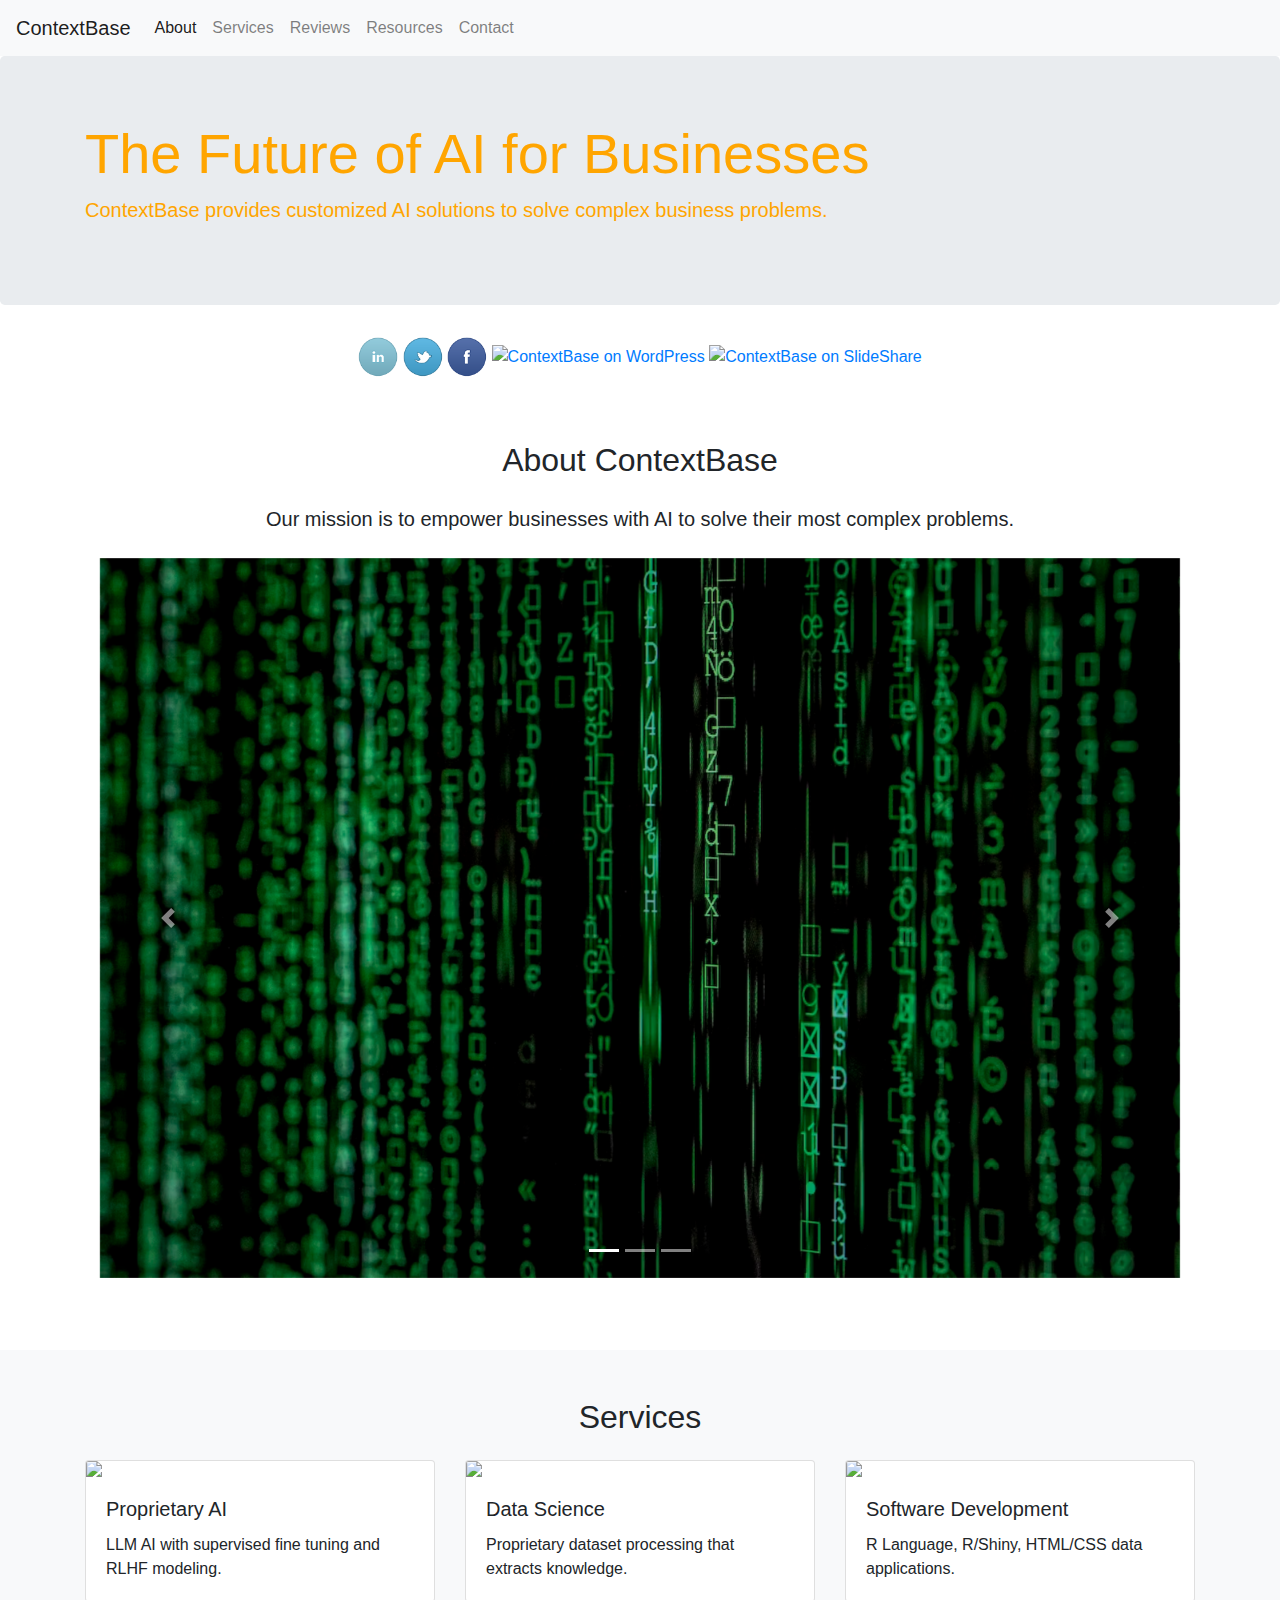
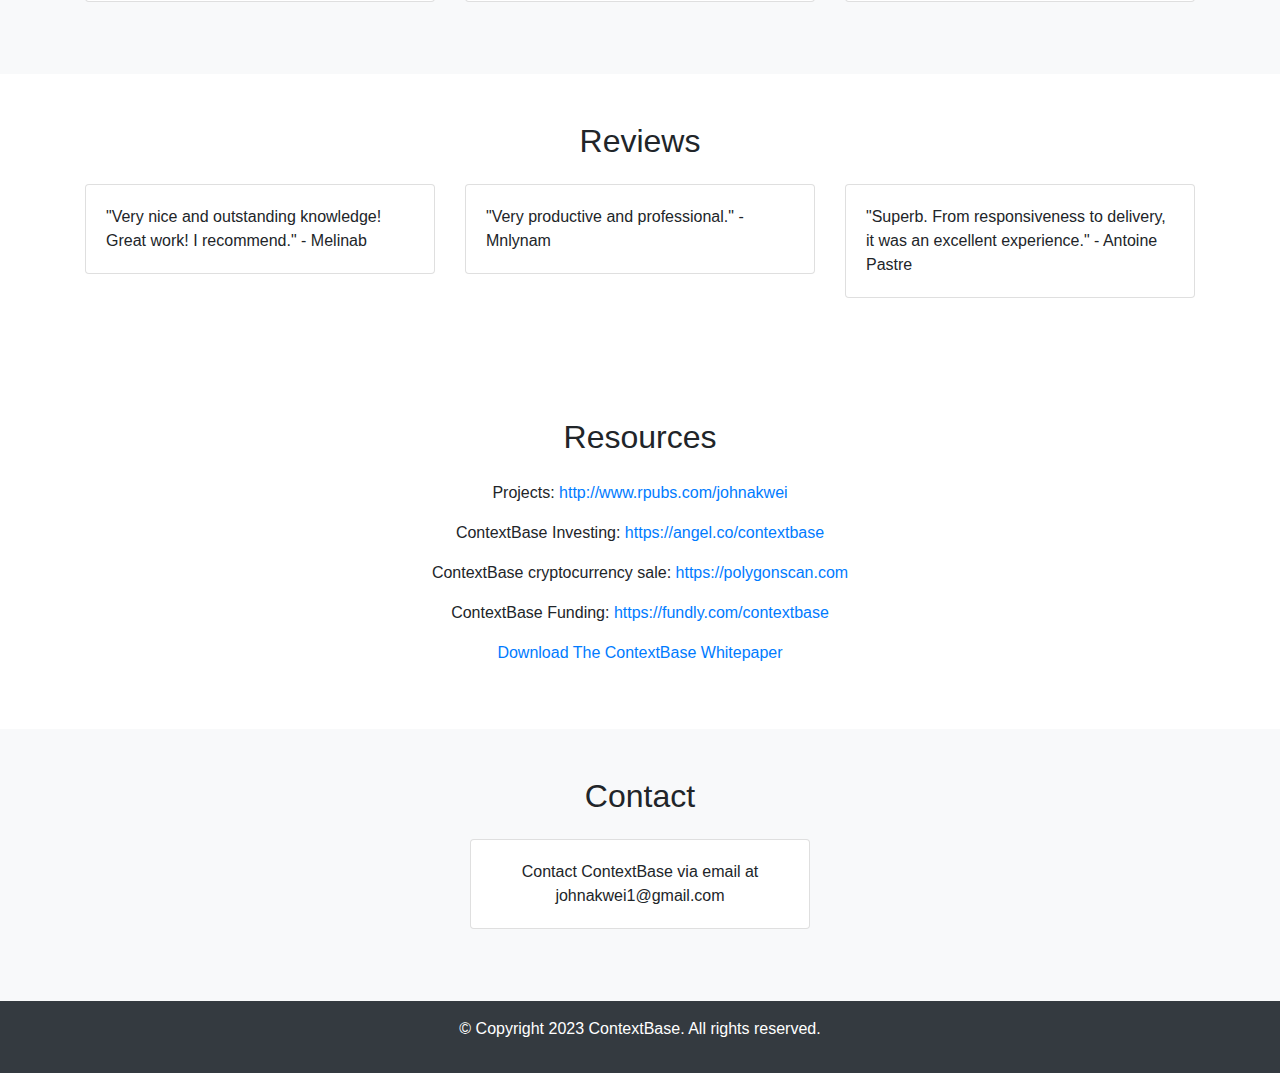
==== commit 5c343f26: "Update index.html" ====
--- a/index.html
+++ b/index.html
@@ -42,7 +42,7 @@
 </nav>
 
 <!-- Header -->
-<header class="jumbotron" style="background-image: url('https://images.unsplash.com/photo-1517694712202-14dd9538aa97?ixlib=rb-1.2.1&ixid=eyJhcHBfaWQiOjEyMDd9&auto=format&fit=crop&w=1350&q=80'); background-size: cover; color: yellow;">
+<header class="jumbotron" style="background-image: url('https://images.unsplash.com/photo-1498050108023-c5249f4df085?ixlib=rb-1.2.1&ixid=eyJhcHBfaWQiOjEyMDd9&auto=format&fit=crop&w=1352&q=80'); background-size: cover; color: orange;">
   <div class="container">
     <h1 class="display-4">The Future of AI for Businesses</h1>
     <p class="lead">ContextBase provides customized AI solutions to solve complex business problems.</p>
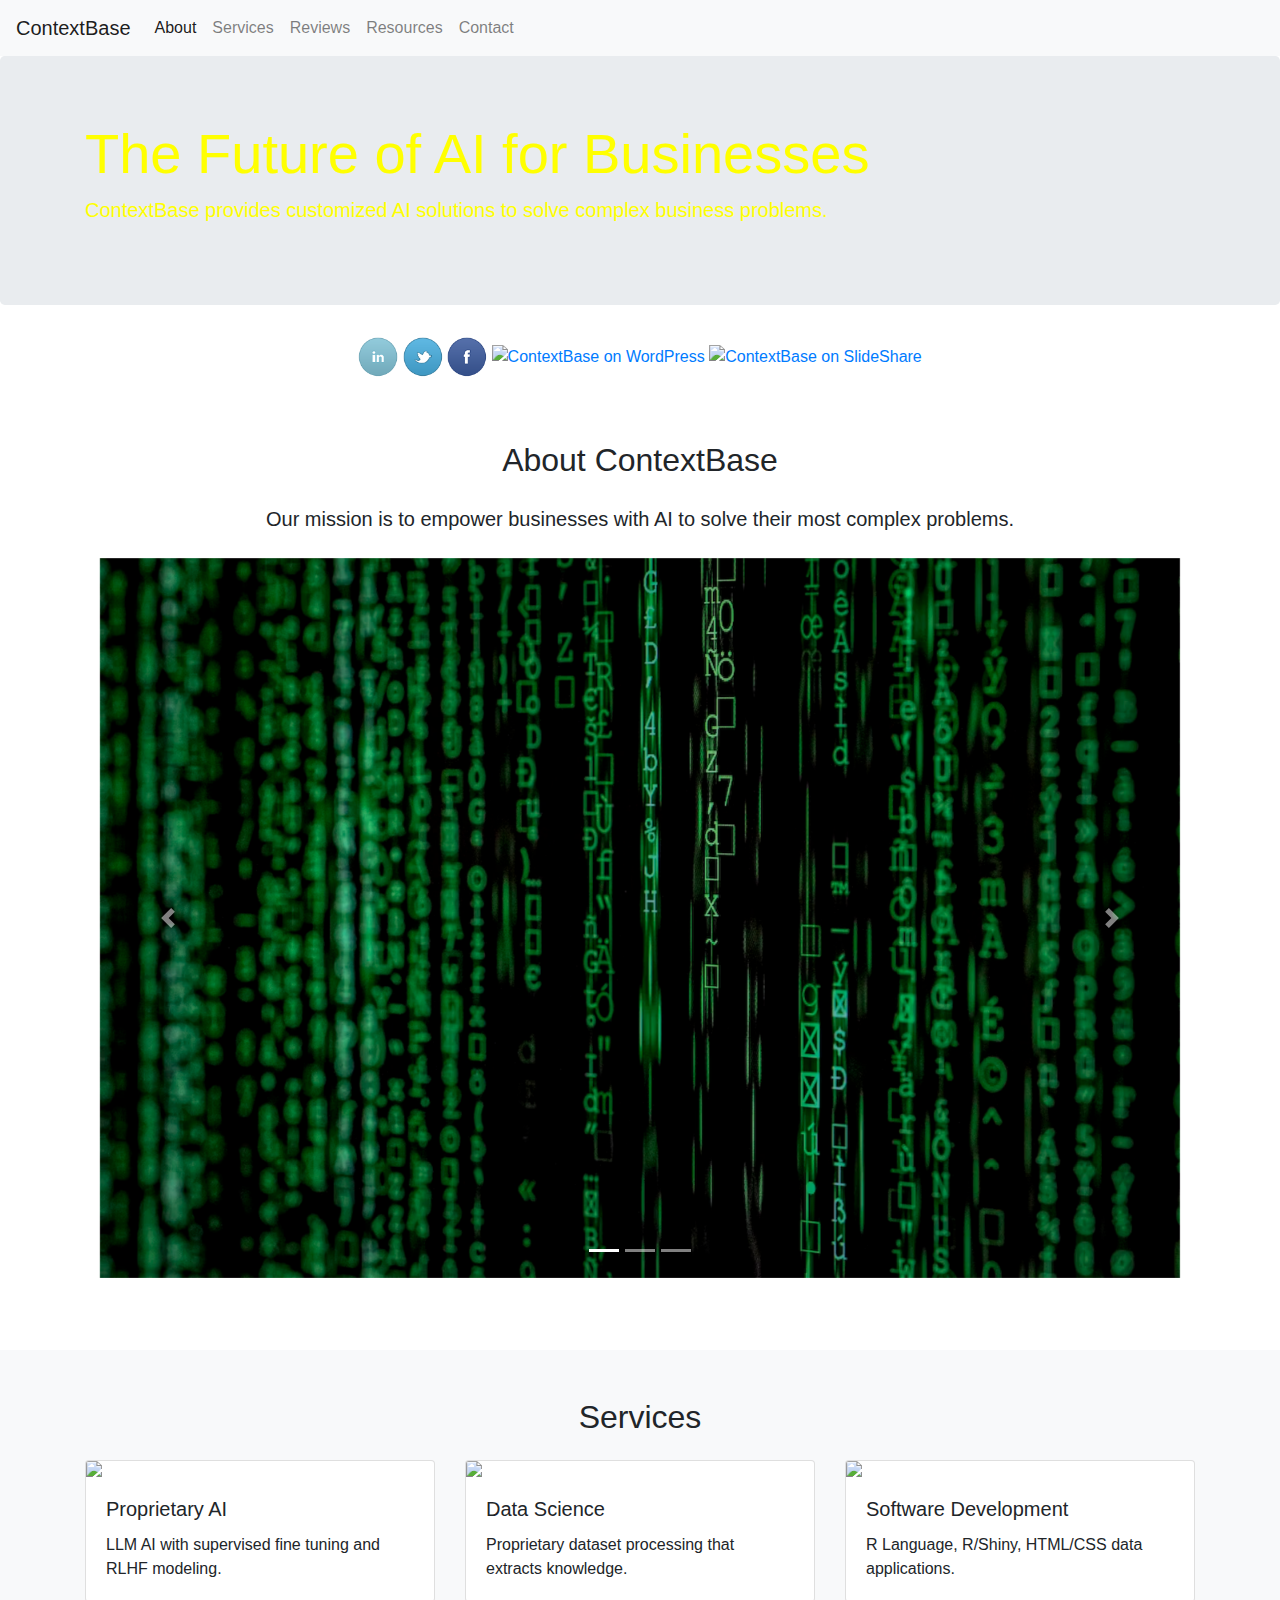
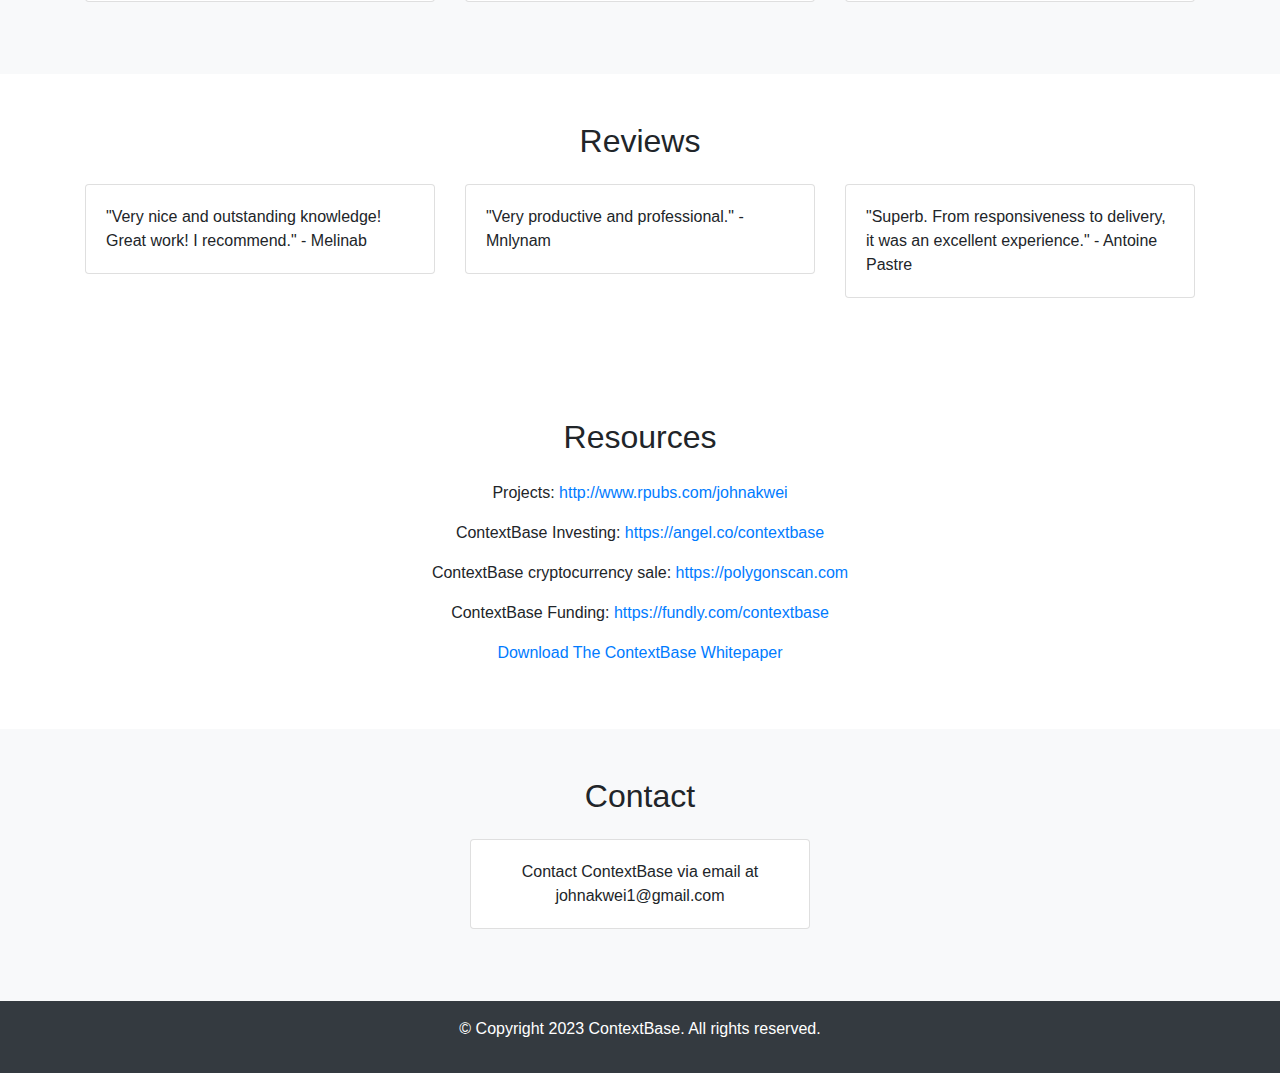
==== commit daa295aa: "Update index.html" ====
--- a/index.html
+++ b/index.html
@@ -42,7 +42,7 @@
 </nav>
 
 <!-- Header -->
-<header class="jumbotron" style="background-image: url('https://images.unsplash.com/photo-1498050108023-c5249f4df085?ixlib=rb-1.2.1&ixid=eyJhcHBfaWQiOjEyMDd9&auto=format&fit=crop&w=1352&q=80'); background-size: cover; color: orange;">
+<header class="jumbotron" style="background-image: url('https://images.unsplash.com/photo-1498050108023-c5249f4df085?ixlib=rb-1.2.1&ixid=eyJhcHBfaWQiOjEyMDd9&auto=format&fit=crop&w=1352&q=80'); background-size: cover; color: yellow;">
   <div class="container">
     <h1 class="display-4">The Future of AI for Businesses</h1>
     <p class="lead">ContextBase provides customized AI solutions to solve complex business problems.</p>
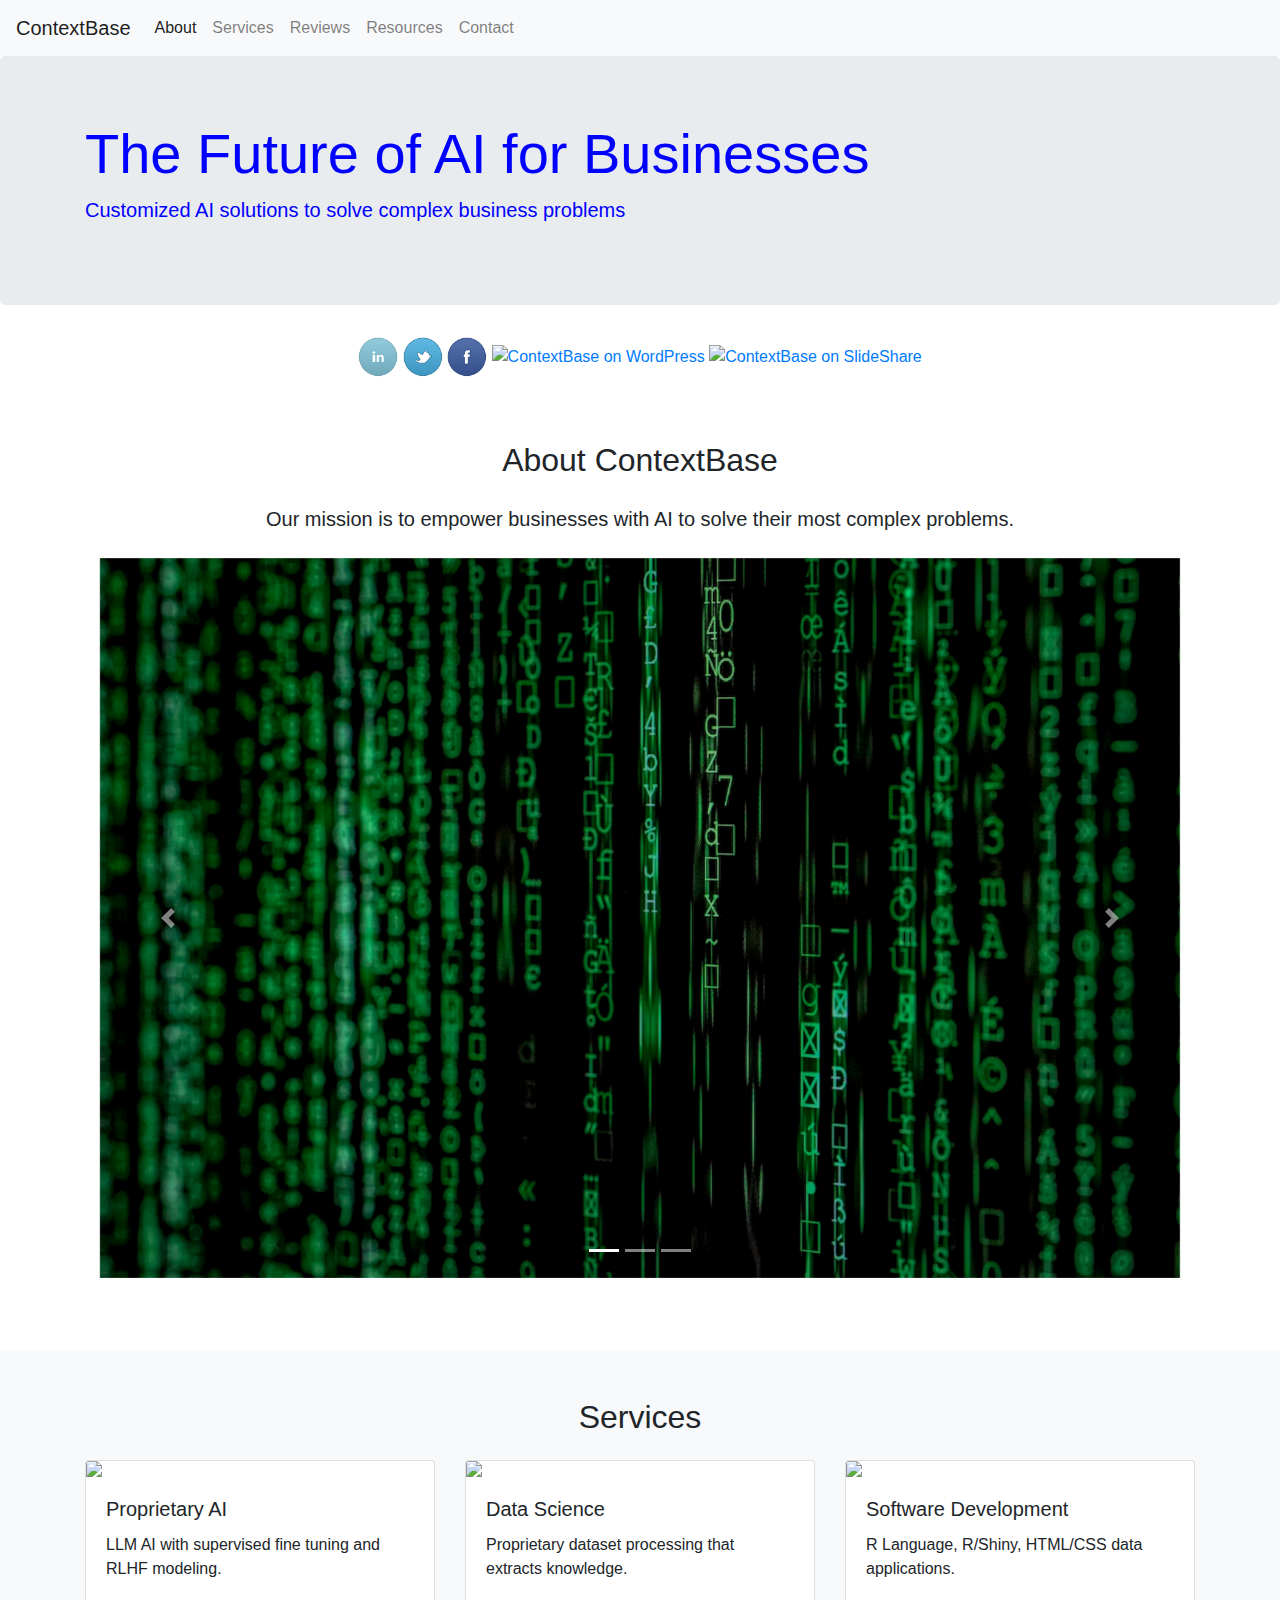
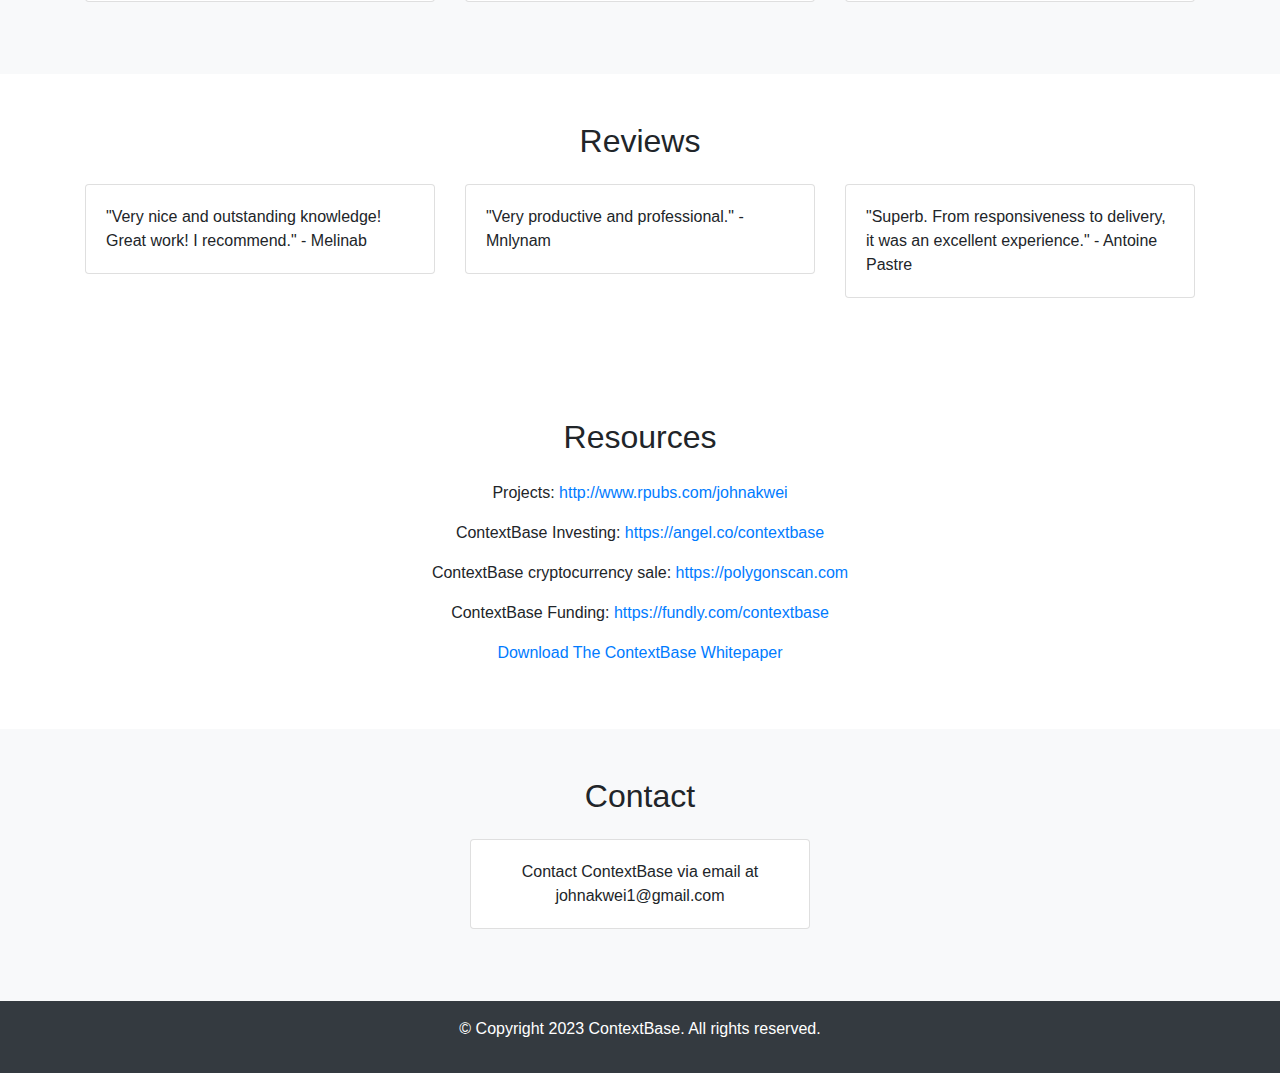
==== commit dd5cfdfd: "Update index.html" ====
--- a/index.html
+++ b/index.html
@@ -42,10 +42,10 @@
 </nav>
 
 <!-- Header -->
-<header class="jumbotron" style="background-image: url('https://images.unsplash.com/photo-1498050108023-c5249f4df085?ixlib=rb-1.2.1&ixid=eyJhcHBfaWQiOjEyMDd9&auto=format&fit=crop&w=1352&q=80'); background-size: cover; color: yellow;">
+<header class="jumbotron" style="background-image: url('https://images.unsplash.com/photo-1498050108023-c5249f4df085?ixlib=rb-1.2.1&ixid=eyJhcHBfaWQiOjEyMDd9&auto=format&fit=crop&w=1352&q=80'); background-size: cover; color: blue;">
   <div class="container">
     <h1 class="display-4">The Future of AI for Businesses</h1>
-    <p class="lead">ContextBase provides customized AI solutions to solve complex business problems.</p>
+    <p class="lead">Customized AI solutions to solve complex business problems</p>
   </div>
 </header>
 
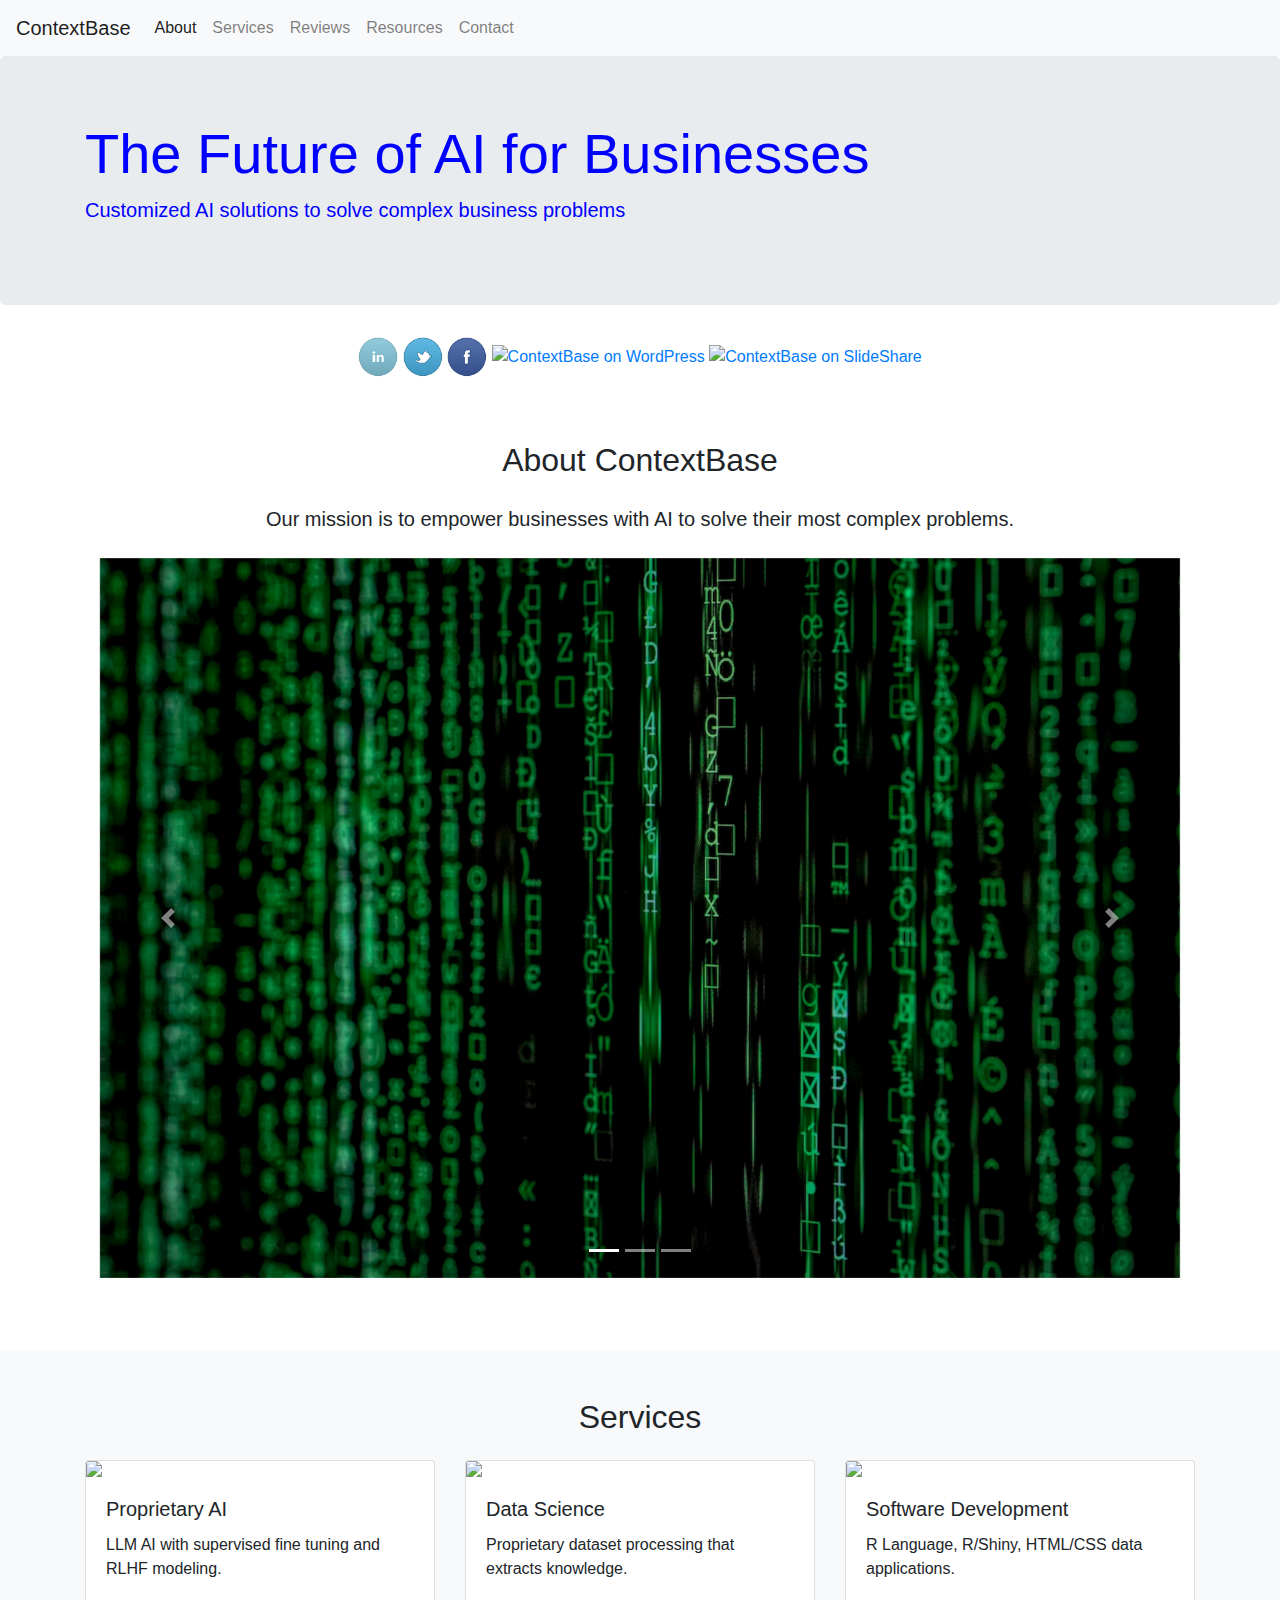
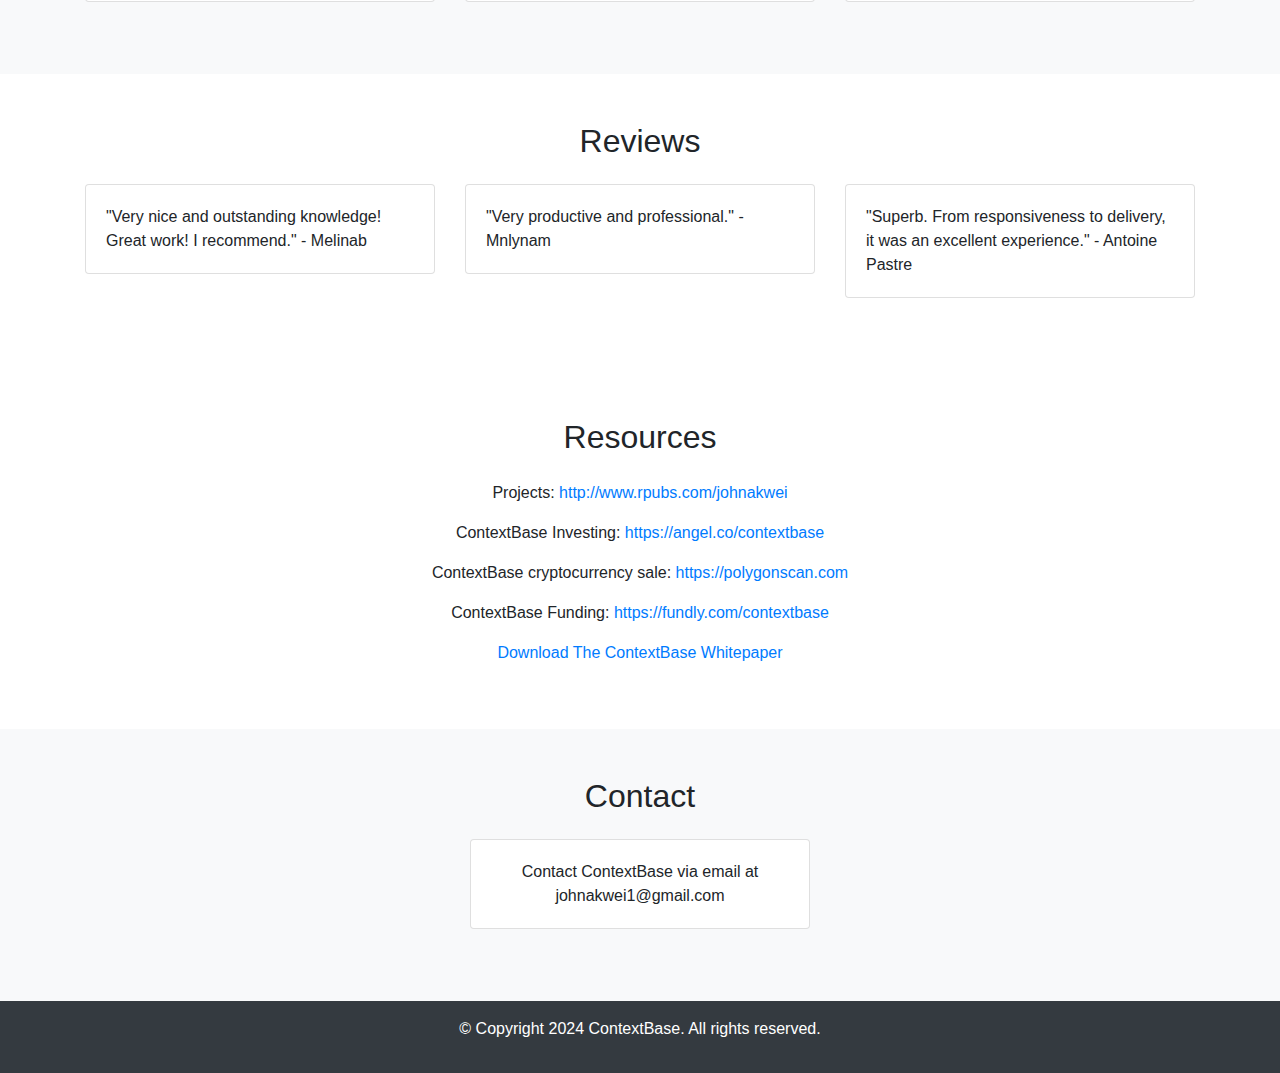
==== commit 96622686: "Update index.html" ====
--- a/index.html
+++ b/index.html
@@ -224,7 +224,7 @@
 <footer class="py-3 bg-dark text-white">
   <div class="container">
     <p class="text-center">
-      &copy; Copyright 2023 ContextBase. All rights reserved.
+      &copy; Copyright 2024 ContextBase. All rights reserved.
     </p> 
   </div>
 </footer>
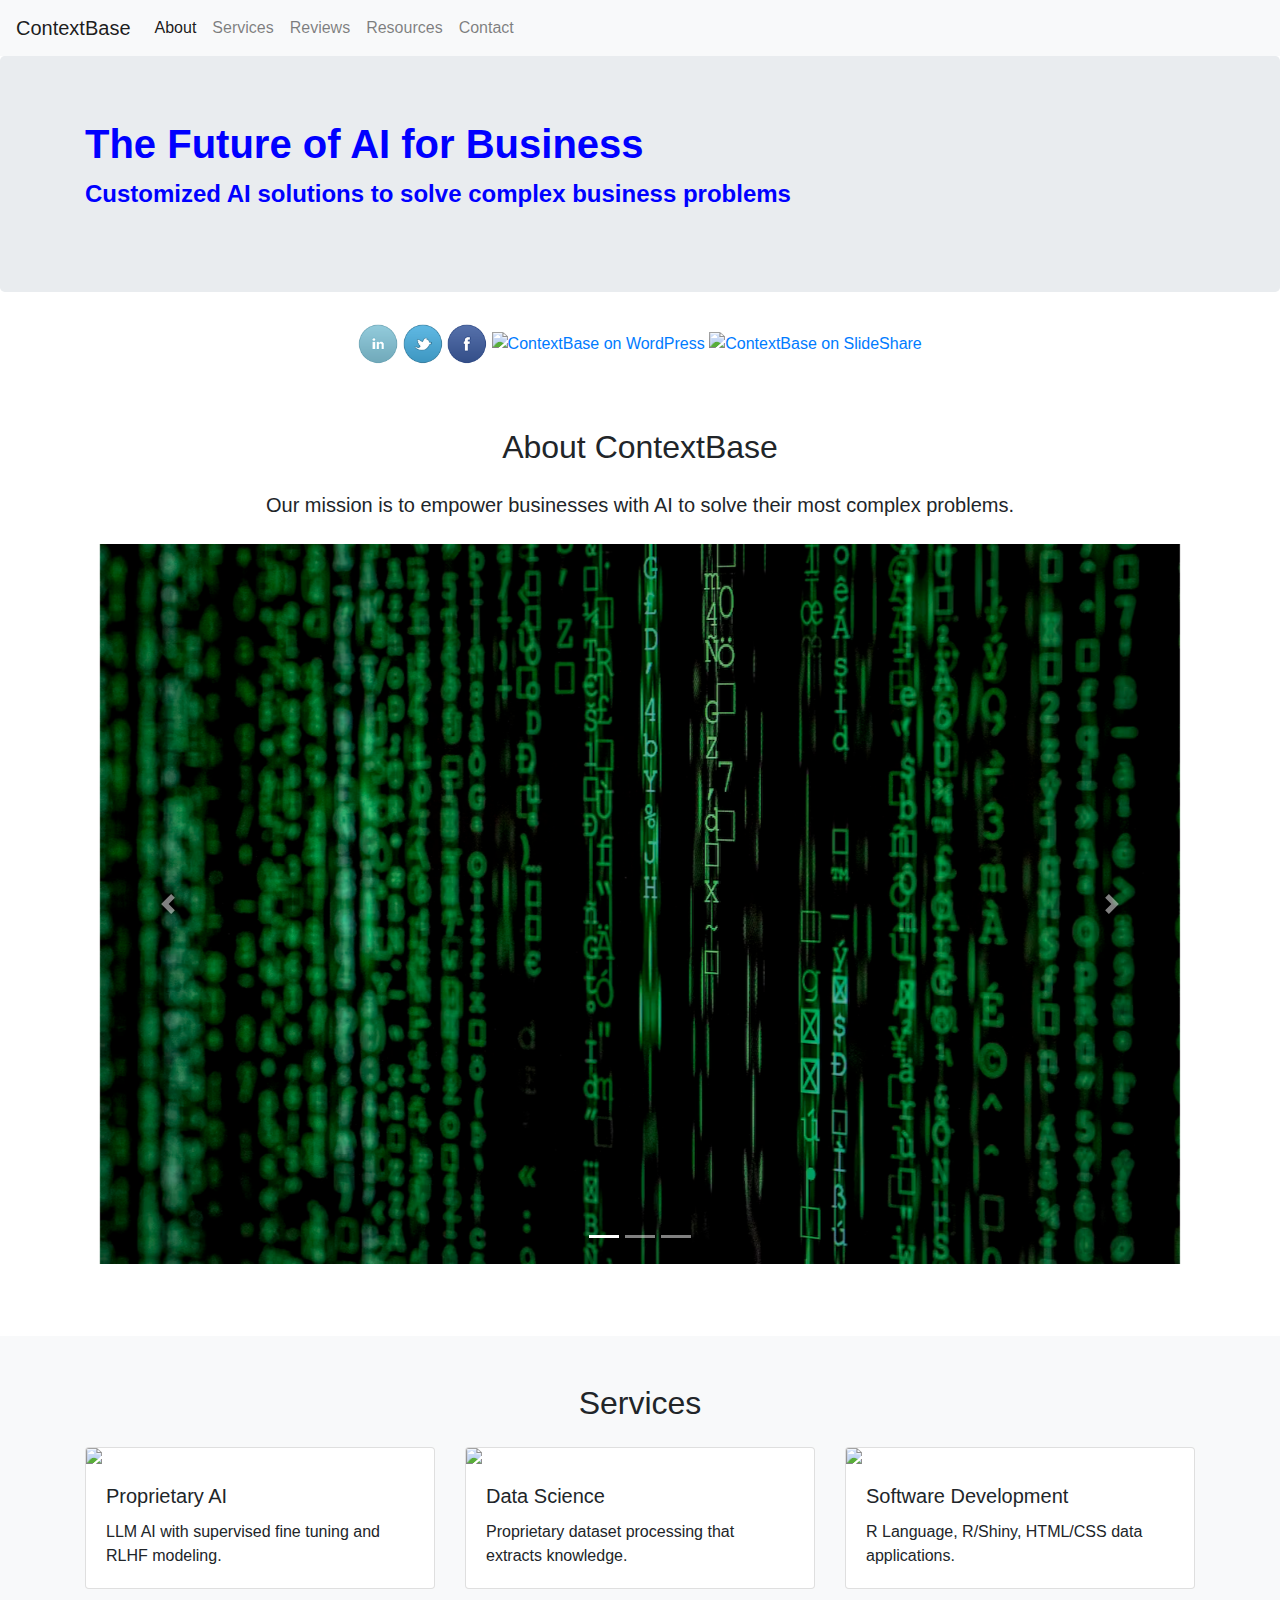
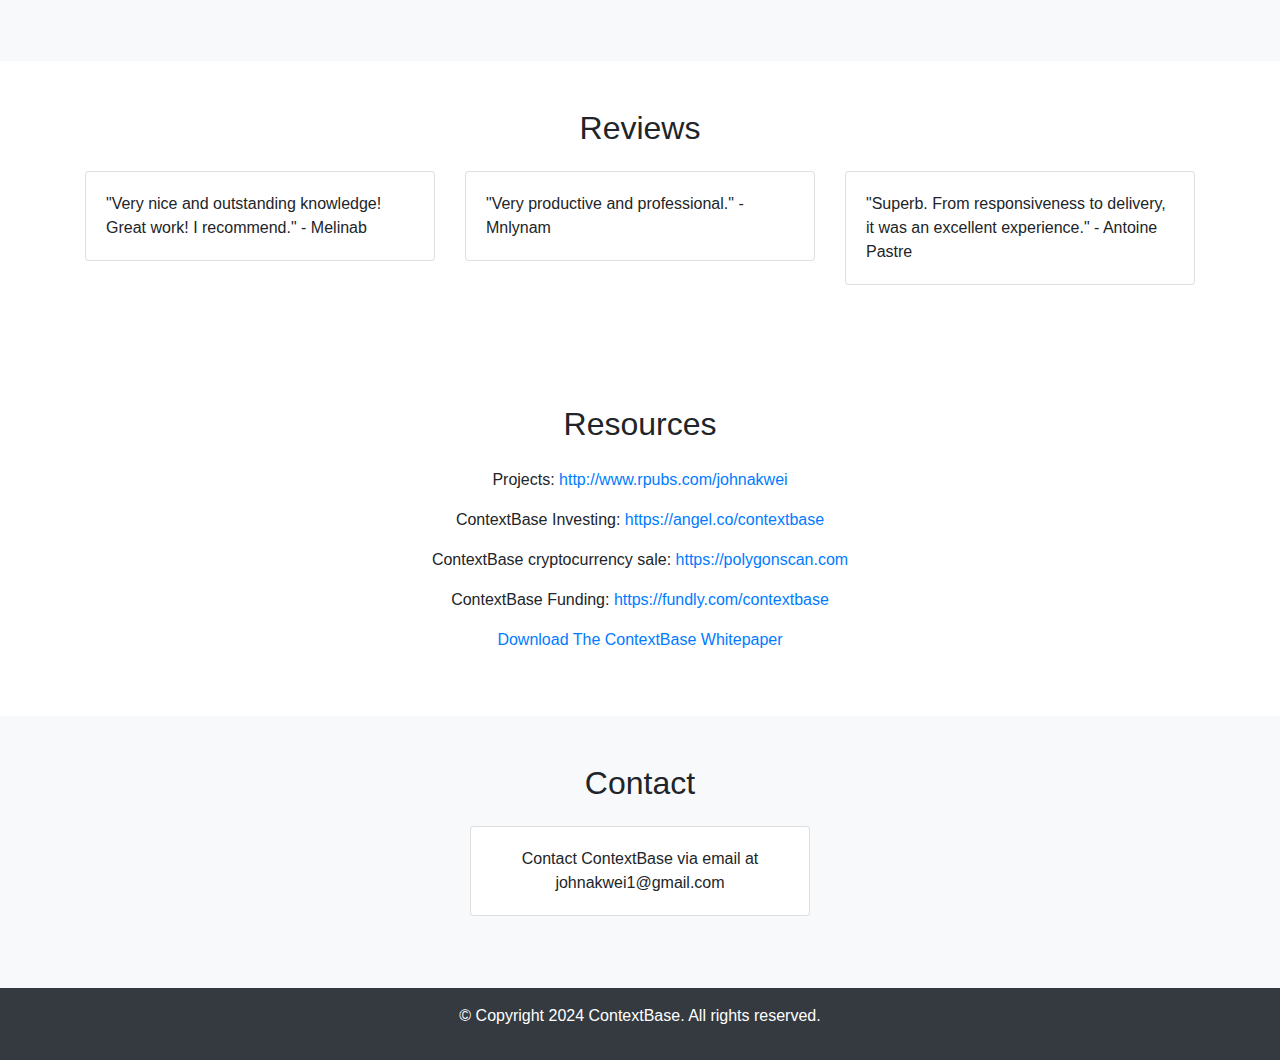
==== commit 20a86f68: "Update index.html" ====
--- a/index.html
+++ b/index.html
@@ -44,8 +44,8 @@
 <!-- Header -->
 <header class="jumbotron" style="background-image: url('https://images.unsplash.com/photo-1498050108023-c5249f4df085?ixlib=rb-1.2.1&ixid=eyJhcHBfaWQiOjEyMDd9&auto=format&fit=crop&w=1352&q=80'); background-size: cover; color: blue;">
   <div class="container">
-    <h1 class="display-4">The Future of AI for Businesses</h1>
-    <p class="lead">Customized AI solutions to solve complex business problems</p>
+    <h1 class="display-4" style="font-weight: bold; font-size: 2.5rem;">The Future of AI for Business</h1>
+    <p class="lead" style="font-weight: bold; font-size: 1.5rem;">Customized AI solutions to solve complex business problems</p>
   </div>
 </header>
 
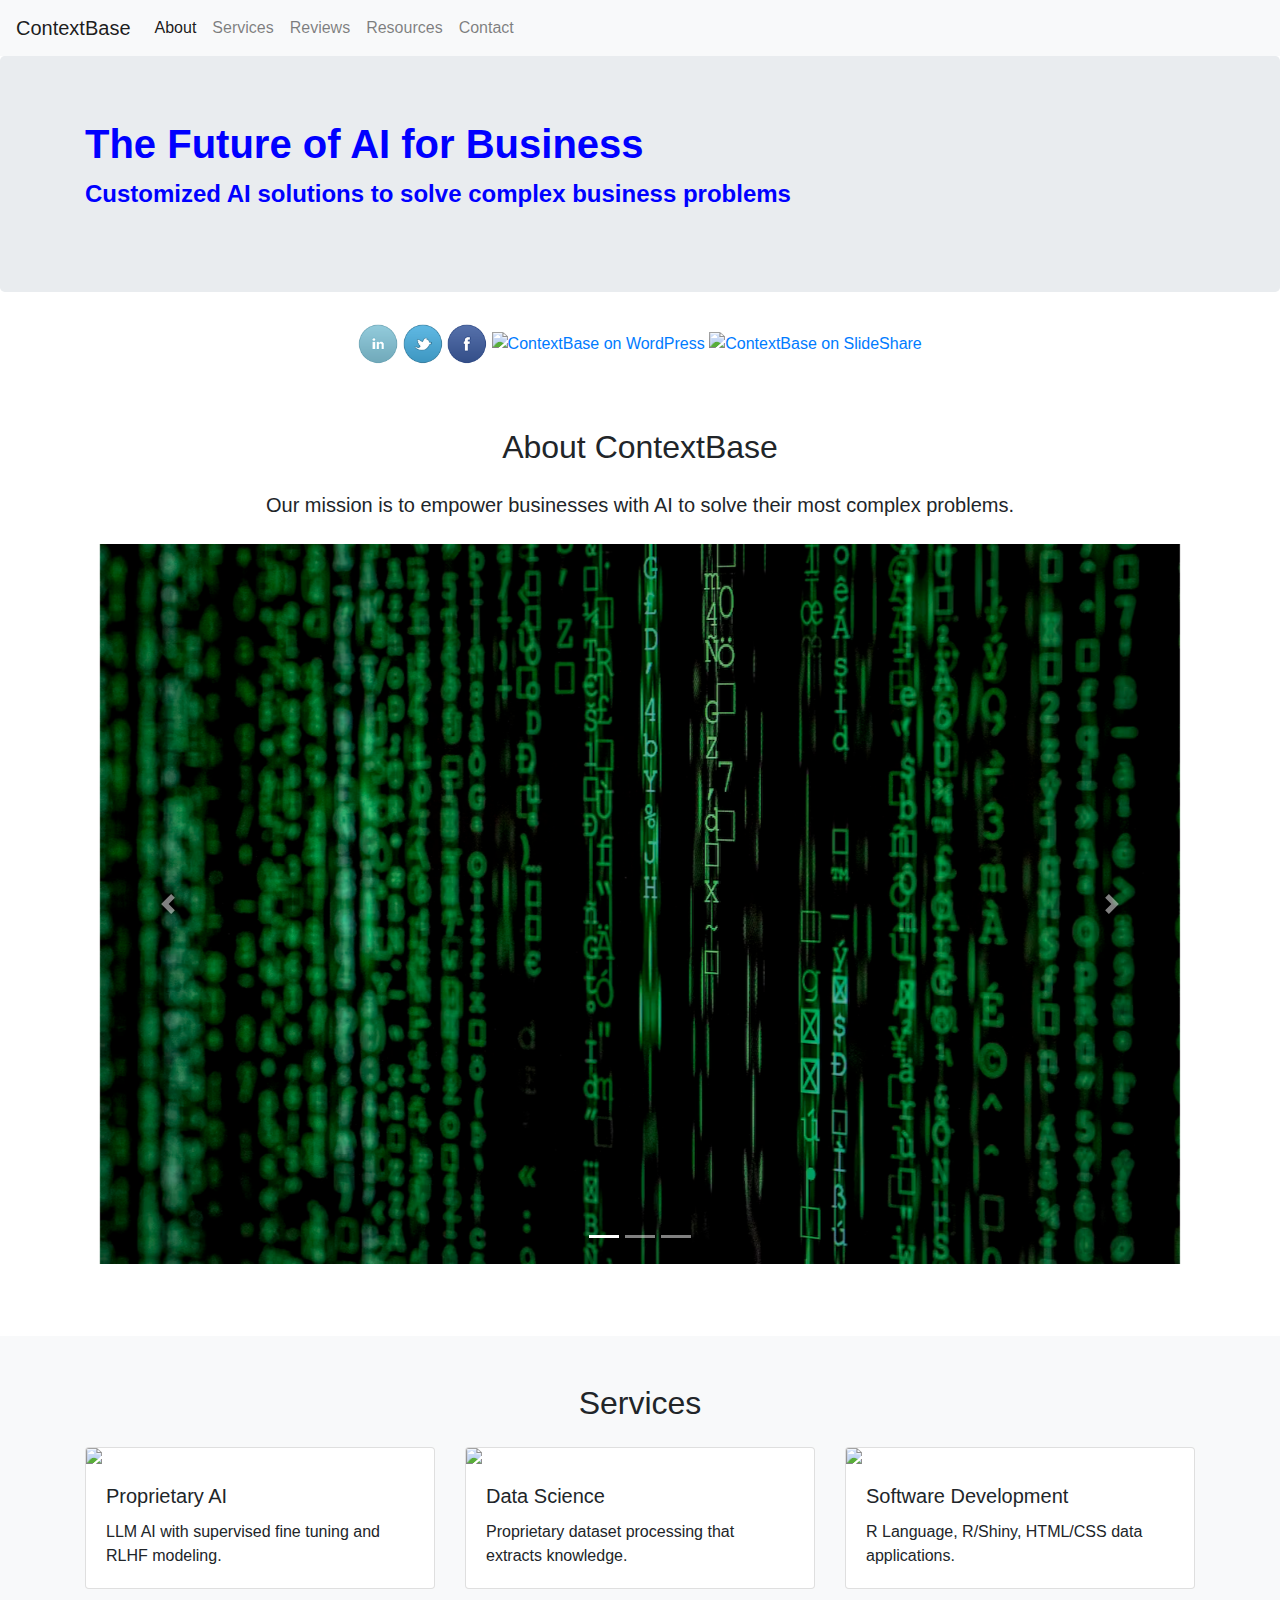
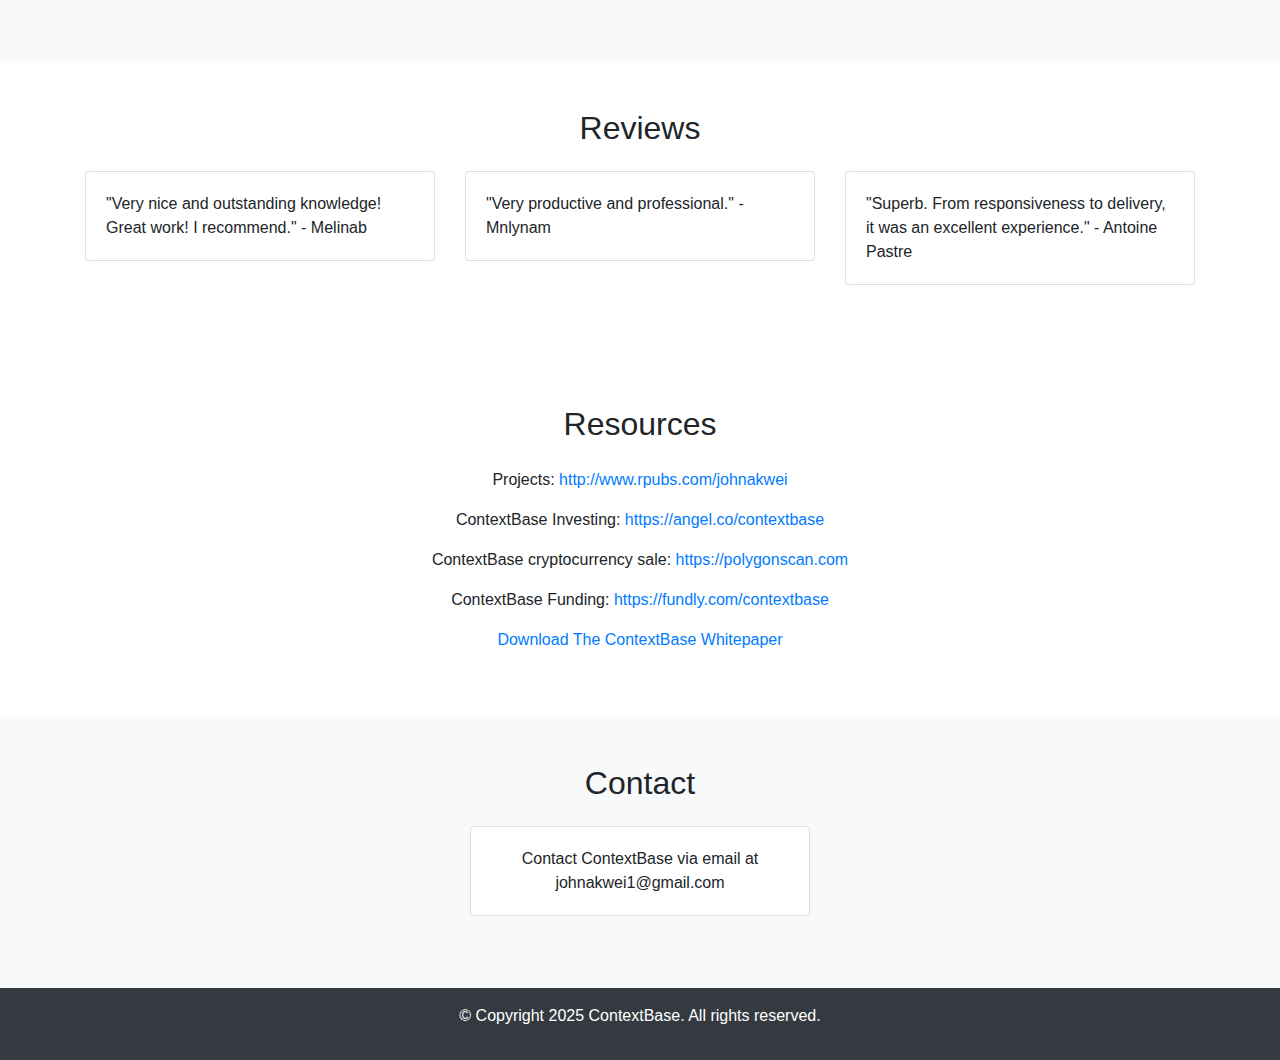
==== commit cdee5f69: "Update index.html" ====
--- a/index.html
+++ b/index.html
@@ -224,7 +224,7 @@
 <footer class="py-3 bg-dark text-white">
   <div class="container">
     <p class="text-center">
-      &copy; Copyright 2024 ContextBase. All rights reserved.
+      &copy; Copyright 2025 ContextBase. All rights reserved.
     </p> 
   </div>
 </footer>
